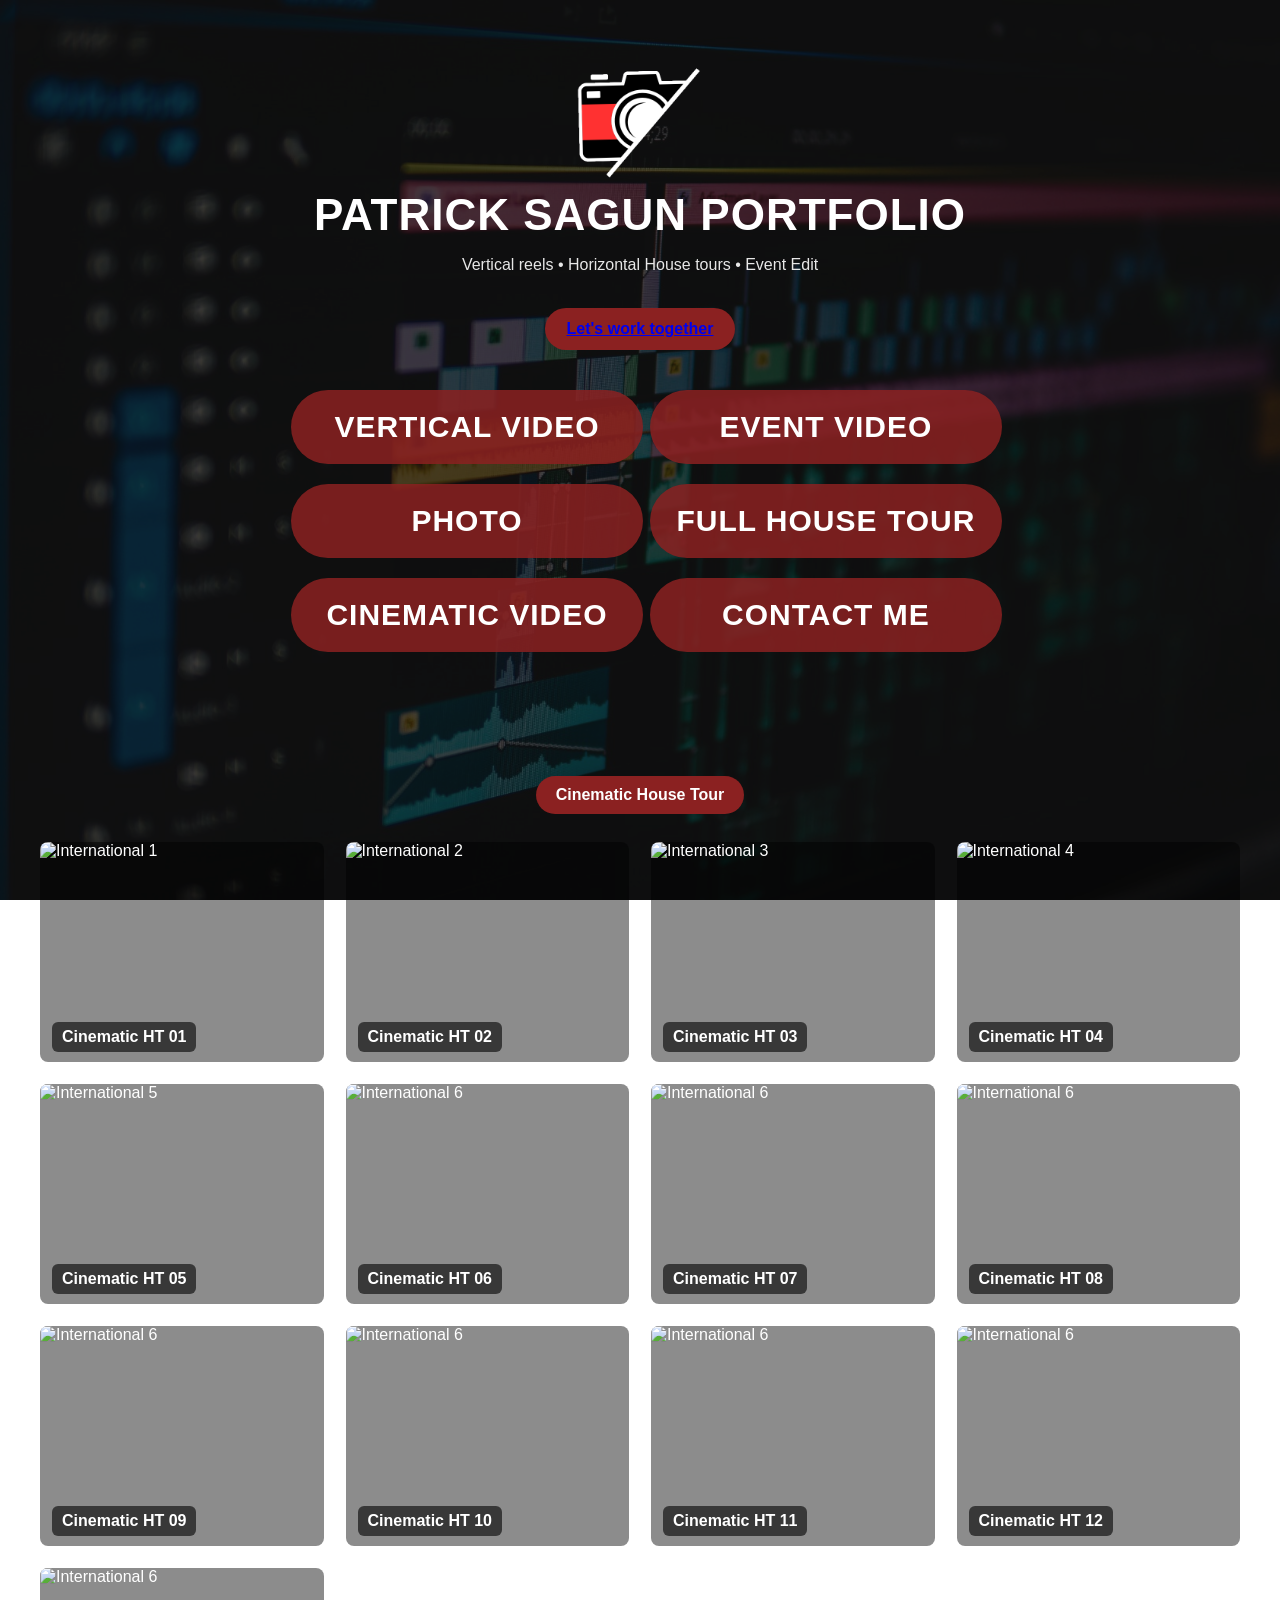
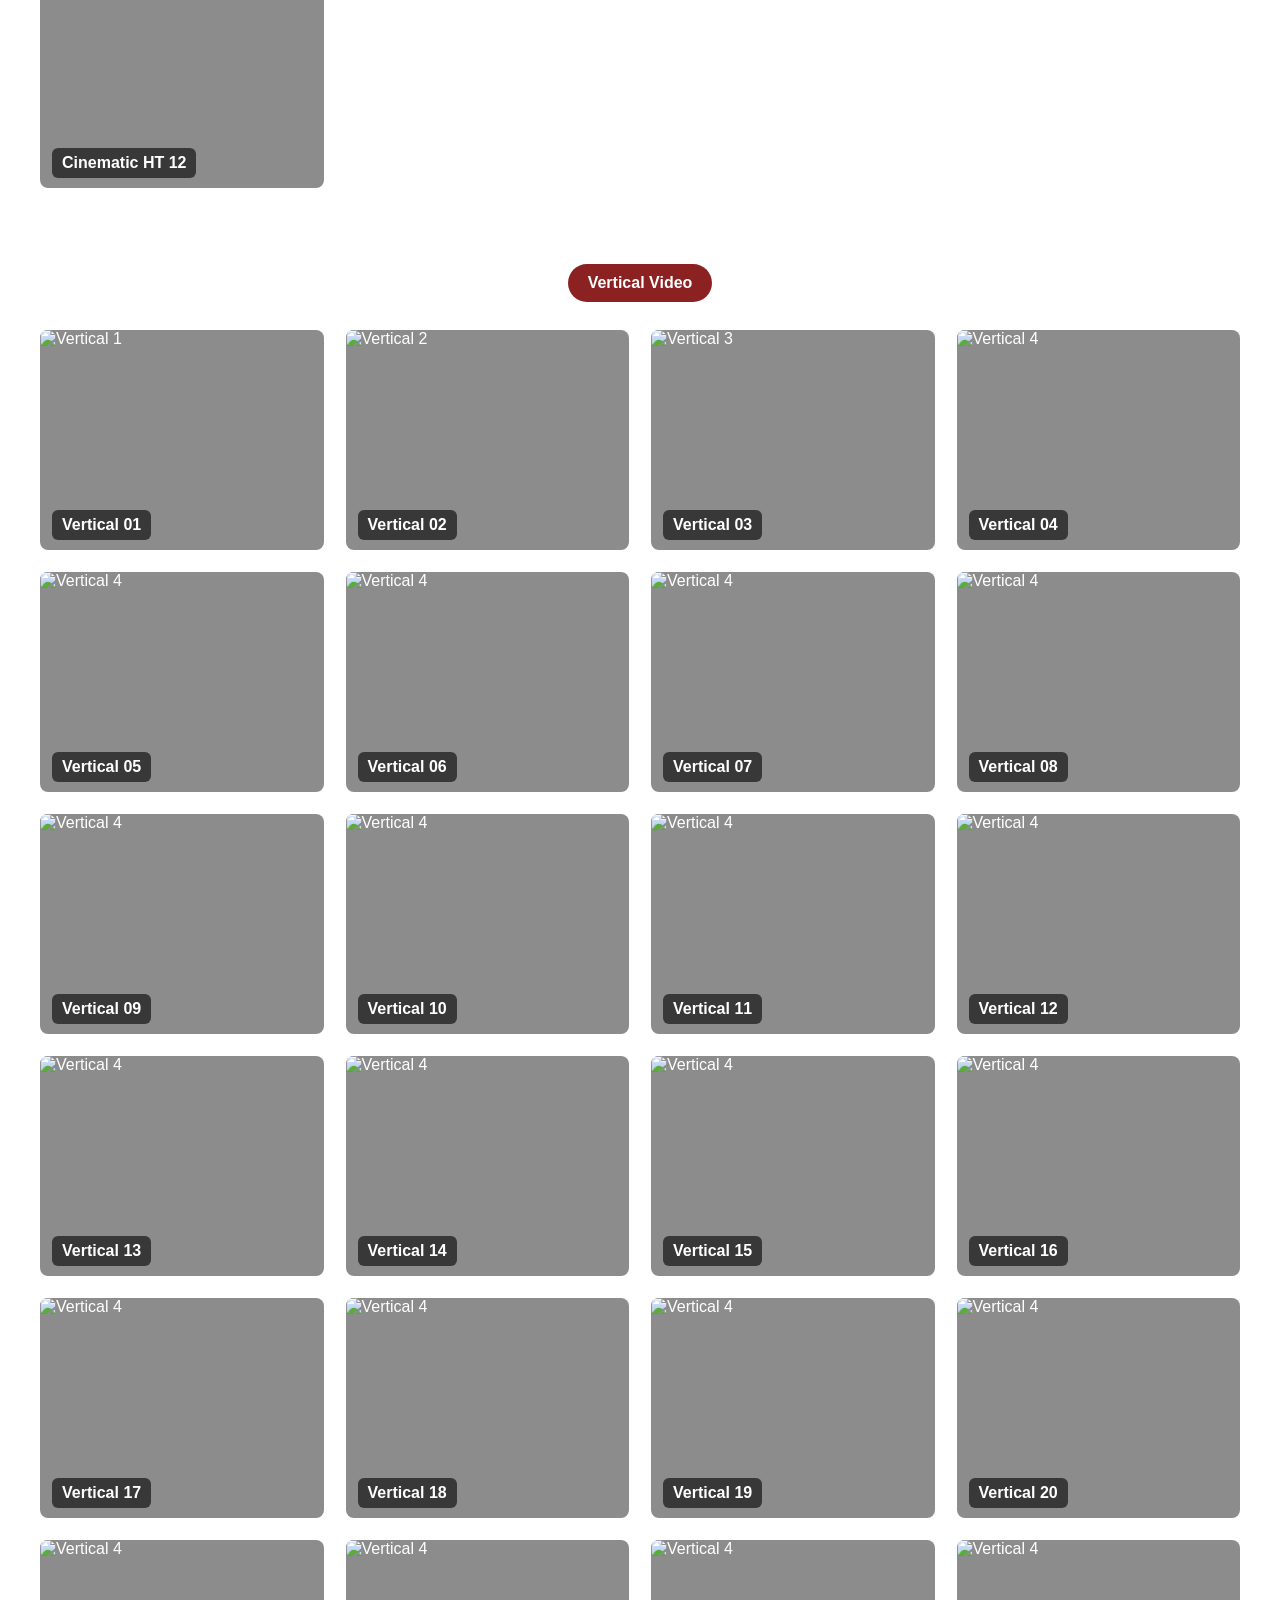
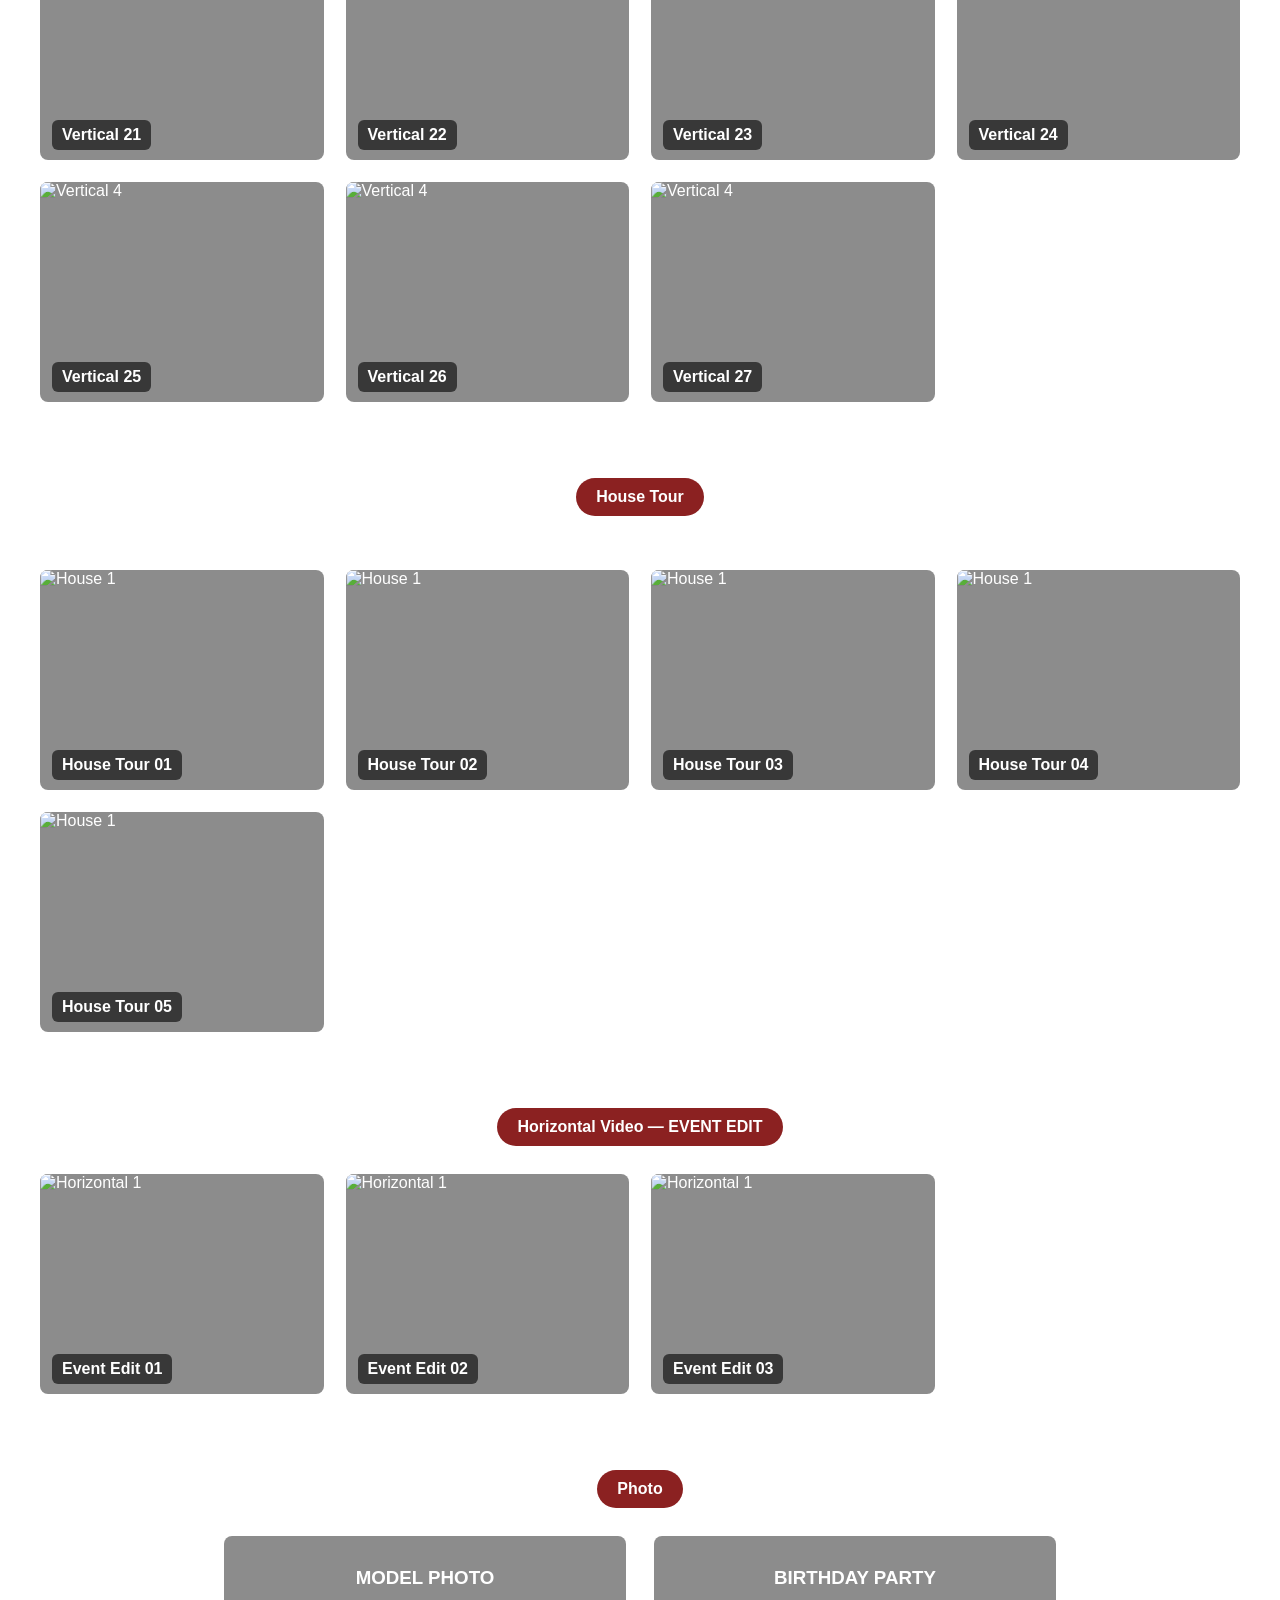
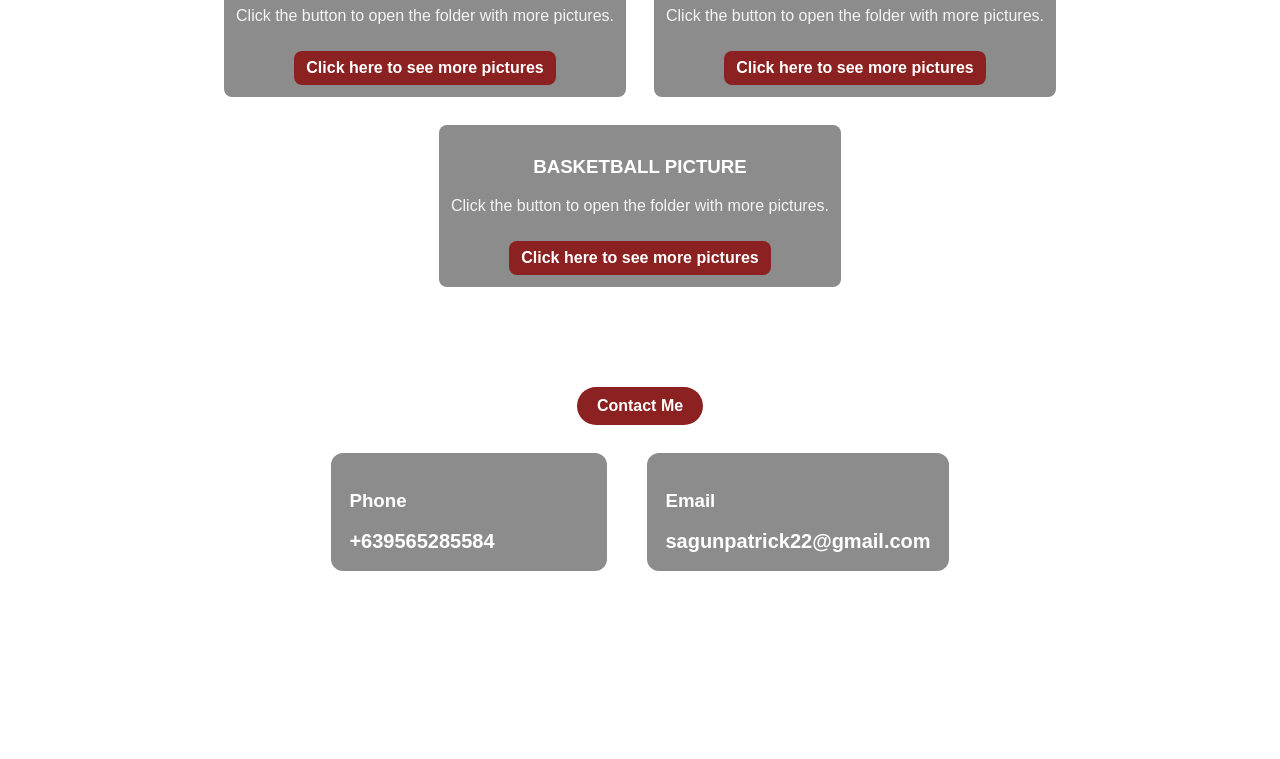
==== index.html @ ebd6864b "Update index.html" ====
<!doctype html>
<html lang="en">
<head>
  <meta charset="utf-8" />
  <meta name="viewport" content="width=device-width,initial-scale=1" />
  <title>Patrick sagun portfolio</title>
  <meta name="description" content="Portfolio of Patrick Sagun — real estate & property video editing, vertical & horizontal reels, house tours, photography." />
  <style>
    :root{--accent:#8b2121;--white:#fff;--glass:rgba(0,0,0,0.55);font-family:'Montserrat',Arial,Helvetica,sans-serif;}
    html,body{height:100%;margin:0;background:transparent;color:var(--white);scroll-behavior:smooth}
    .bg-hero{position:fixed;inset:0;z-index:-2;background:#000 center/cover no-repeat;filter:brightness(.28) saturate(.95) contrast(.95);background-image:url('assets/Video_Editing_Timeline.jpg');background-size:cover;background-position:center;}
    header{display:flex;align-items:center;justify-content:center;gap:8px;padding:1px 20px}
    .logo-wrap{display:flex;align-items:center;justify-content:center;gap:5px}
    .logo-wrap img{height:190px;display:block;margin-bottom: -80px;}
    .site-title{font-weight:800;letter-spacing:.6px}
    nav{margin-left:auto;display:flex;gap:10px}
    nav a{color:var(--white);text-decoration:none;padding:8px 12px;border-radius:28px;background:var(--glass);font-weight:700}
    .container{max-width:1200px;margin:0 auto;padding:24px}
    .hero{min-height:54vh;display:flex;align-items:center;justify-content:center;text-align:center;padding:32px}
    h1{font-size:44px;margin:0 0 8px;letter-spacing:1px;text-transform:uppercase}
    .sub{opacity:.9}
    .cta{display:inline-block;background:var(--accent);padding:12px 22px;border-radius:24px;margin-top:18px;font-weight:800}
    .selections{display:grid;grid-template-columns: repeat(2, 1fr);gap:20px;max-width: 900px;margin:40px auto;}
    .sel{width:min(92%,920px);background:rgba(139,33,33,.85);padding:20px;border-radius:40px;display:flex;align-items:center;justify-content:center}
    .sel a{color:white;text-decoration:none;font-weight:900;font-size:30px;letter-spacing:1px;text-transform:uppercase}
    .section-title{display:flex;align-items:center;justify-content:center;margin:28px 0}
    .pill{background:var(--accent);padding:10px 20px;border-radius:26px;font-weight:800}
    .grid{display:grid;grid-template-columns:repeat(4,1fr);gap:22px}
    .video-thumb{background:rgba(0,0,0,.45);border-radius:8px;overflow:hidden;cursor:pointer;position:relative}
    .video-thumb img{width:100%;height:220px;object-fit:cover;display:block}
    .video-title{position:absolute;left:12px;bottom:10px;background:rgba(0,0,0,.6);padding:6px 10px;border-radius:6px;font-weight:700}
    .photo-cards{display:flex;gap:28px;flex-wrap:wrap;justify-content:center}
    .photo-card{background:rgba(0,0,0,.45);padding:12px;border-radius:8px;min-width:260px;text-align:center}
    .photo-card a{display:inline-block;margin-top:10px;padding:8px 12px;background:var(--accent);color:#fff;border-radius:8px;text-decoration:none;font-weight:800}
    footer{padding:48px 18px;text-align:center}
    .contact-grid{display:flex;gap:40px;align-items:center;justify-content:center;flex-wrap:wrap}
    .contact-card{min-width:240px;background:rgba(0,0,0,.45);padding:18px;border-radius:12px}
    .modal{display:none;position:fixed;inset:0;background:rgba(0,0,0,.92);z-index:999;align-items:center;justify-content:center}
    .modal.active{display:flex}
    .modal-content{position:relative;width:90vw;max-width:1200px}
    .modal iframe{width:100%;height:56vw;max-height:720px;border:none;border-radius:8px}
    .close-btn{position:absolute;top:-32px;right:0;font-size:44px;cursor:pointer;color:#fff}

    @media(max-width:1024px){
      .grid{grid-template-columns:repeat(2,1fr)}
      .video-thumb img{height:200px}
    }

    @media(max-width:640px){
      .grid{grid-template-columns:1fr}
      .logo-wrap img{height:44px}
    }

    /* ==== MOBILE FIXES  ==== */
    @media (max-width: 768px) {
      header { padding: 14px 18px; }
      nav { gap: 6px; overflow-x: auto; padding-bottom: 6px; }
      nav a { font-size: 13px; padding: 7px 12px; white-space: nowrap; }

      .logo-wrap img { height: 100px;margin-bottom: -80px; }

      .hero { padding: 60px 18px; text-align: center; }
      h1 { font-size: 30px; line-height: 38px; }
      .sub { font-size: 15px; }
      .cta { padding: 10px 18px; font-size: 15px; }

      .selections { margin-top: 24px; gap: 16px; }
      .sel { padding: 16px; border-radius: 30px; }
      .sel a { font-size: 22px; }

      .section-title { margin: 24px 0; }
      .pill { padding: 8px 18px; font-size: 15px; }

      .grid { grid-template-columns: 1fr !important; gap: 18px; }
      .video-thumb img { height: 200px; }
      .video-title { font-size: 14px; padding: 5px 8px; }

      .photo-cards { gap: 18px; }
      .photo-card { min-width: 100%; padding: 16px; }

      .contact-grid { flex-direction: column; gap: 20px; }
      .contact-card { width: 100%; }

      footer { padding: 32px 12px; font-size: 14px; }

      .modal-content { width: 96vw; }
      .modal iframe { height: 56vh; }
      .close-btn { top: -28px; font-size: 36px; }
    }
  </style>
</head>

<body>
  <div class="bg-hero" aria-hidden></div>

  <header class="container">
    <div class="logo-wrap">
        <img src="assets/Logo4.png" alt="Patrick Sagun logo" />
      <!-- <div class="site-title">Patrick Sagun Portfolio</div> -->
    </div>
  </header>

  <main>
    <section class="hero container">
      <div>
        <h1>PATRICK SAGUN PORTFOLIO</h1>
        <p class="sub">Vertical reels • Horizontal House tours • Event Edit </p>
        <div><a class="cta" href="#contact">Let's work together</a></div>

        <div class="selections" aria-hidden>
          <div class="sel"><a href="#vertical">Vertical Video</a></div>
          <div class="sel"><a href="#event">Event Video</a></div>
          <div class="sel"><a href="#photo">Photo</a></div>
          <div class="sel"><a href="#house">Full House Tour</a></div>
          <div class="sel"><a href="#cinematic">Cinematic Video</a></div>
          <div class="sel"><a href="#contact">Contact Me</a></div>
        </div>
      </div>
    </section>

    <section id="cinematic" class="container">
      <div class="section-title"><div class="pill">Cinematic House Tour</div></div>
      <div class="grid" id="cinematic-grid">
        <div class="video-thumb" data-video="https://www.youtube.com/embed/bf-ZnpQKgM0">
          <img src="https://img.youtube.com/vi/bf-ZnpQKgM0/maxresdefault.jpg" alt="International 1">
          <div class="video-title">Cinematic HT 01</div>
        </div>

        <div class="video-thumb" data-video="https://www.youtube.com/embed/cl5FMKqy_mQ">
          <img src="https://img.youtube.com/vi/cl5FMKqy_mQ/maxresdefault.jpg" alt="International 2">
          <div class="video-title">Cinematic HT 02</div>
        </div>

        <div class="video-thumb" data-video="https://www.youtube.com/embed/EguIYZnvp10">
          <img src="https://img.youtube.com/vi/EguIYZnvp10/maxresdefault.jpg" alt="International 3">
          <div class="video-title">Cinematic HT 03</div>
        </div>

        <div class="video-thumb" data-video="https://www.youtube.com/embed/Rxr4xqxUzJU">
          <img src="https://img.youtube.com/vi/Rxr4xqxUzJU/maxresdefault.jpg" alt="International 4">
          <div class="video-title">Cinematic HT 04</div>
        </div>

        <div class="video-thumb" data-video="https://www.youtube.com/embed/ufK9I-Laqio">
          <img src="https://img.youtube.com/vi/ufK9I-Laqio/maxresdefault.jpg" alt="International 5">
          <div class="video-title">Cinematic HT 05</div>
        </div>

        <div class="video-thumb" data-video="https://www.youtube.com/embed/N2i0ER79MAE">
          <img src="https://img.youtube.com/vi/N2i0ER79MAE/maxresdefault.jpg" alt="International 6">
          <div class="video-title">Cinematic HT 06</div>
        </div>

        <div class="video-thumb" data-video="https://www.youtube.com/embed/S5QZEExj7bg">
          <img src="https://img.youtube.com/vi/S5QZEExj7bg/maxresdefault.jpg" alt="International 6">
          <div class="video-title">Cinematic HT 07</div>
        </div>

        <div class="video-thumb" data-video="https://www.youtube.com/embed/0SPZGfHcoBA">
          <img src="https://img.youtube.com/vi/0SPZGfHcoBA/maxresdefault.jpg" alt="International 6">
          <div class="video-title">Cinematic HT 08</div>
        </div>

        <div class="video-thumb" data-video="https://www.youtube.com/embed/AAWFaX1kOWE">
          <img src="https://img.youtube.com/vi/AAWFaX1kOWE/maxresdefault.jpg" alt="International 6">
          <div class="video-title">Cinematic HT 09</div>
        </div>

        <div class="video-thumb" data-video="https://www.youtube.com/embed/dr-3RAu8G88">
          <img src="https://img.youtube.com/vi/dr-3RAu8G88/maxresdefault.jpg" alt="International 6">
          <div class="video-title">Cinematic HT 10</div>
        </div>

        <div class="video-thumb" data-video="https://www.youtube.com/embed/yU1Y0oP0zI8">
          <img src="https://img.youtube.com/vi/yU1Y0oP0zI8/maxresdefault.jpg" alt="International 6">
          <div class="video-title">Cinematic HT 11</div>
        </div>

        <div class="video-thumb" data-video="https://www.youtube.com/embed/8o29p-fklvo">
          <img src="https://img.youtube.com/vi/8o29p-fklvo/maxresdefault.jpg" alt="International 6">
          <div class="video-title">Cinematic HT 12</div>
        </div>

        <div class="video-thumb" data-video="https://www.youtube.com/embed/ycjsyC7dp1U">
          <img src="https://img.youtube.com/vi/ycjsyC7dp1U/maxresdefault.jpg" alt="International 6">
          <div class="video-title">Cinematic HT 12</div>
        </div>
    </section>

    <section id="vertical" class="container">
      <div class="section-title"><div class="pill">Vertical Video</div></div>
      <div class="grid" id="vertical-grid">
        <div class="video-thumb" data-video="https://www.youtube.com/embed/WkGPhQRodEM">
          <img src="https://img.youtube.com/vi/WkGPhQRodEM/maxresdefault.jpg" alt="Vertical 1">
          <div class="video-title">Vertical 01</div>
        </div>

        <div class="video-thumb" data-video="https://youtube.com/embed/z9Uk0mtrmuA">
          <img src="https://img.youtube.com/vi/z9Uk0mtrmuA/maxresdefault.jpg" alt="Vertical 2">
          <div class="video-title">Vertical 02</div>
        </div>

        <div class="video-thumb" data-video="https://youtube.com/embed/DqLy-Vp3mQo">
          <img src="https://img.youtube.com/vi/DqLy-Vp3mQo/maxresdefault.jpg" alt="Vertical 3">
          <div class="video-title">Vertical 03</div>
        </div>

        <div class="video-thumb" data-video="https://youtube.com/embed/mI3i1O9y3NY">
          <img src="https://img.youtube.com/vi/mI3i1O9y3NY/maxresdefault.jpg" alt="Vertical 4">
          <div class="video-title">Vertical 04</div>
        </div>

        <div class="video-thumb" data-video="https://youtube.com/embed/lBRtTbDCL6c">
          <img src="https://img.youtube.com/vi/lBRtTbDCL6c/maxresdefault.jpg" alt="Vertical 4">
          <div class="video-title">Vertical 05</div>
        </div>

        <div class="video-thumb" data-video="https://youtube.com/embed/ZfNvvCIZ5iw">
          <img src="https://img.youtube.com/vi/ZfNvvCIZ5iw/maxresdefault.jpg" alt="Vertical 4">
          <div class="video-title">Vertical 06</div>
        </div>

        <div class="video-thumb" data-video="https://youtube.com/embed/s9qecwSb9sI">
          <img src="https://img.youtube.com/vi/s9qecwSb9sI/maxresdefault.jpg" alt="Vertical 4">
          <div class="video-title">Vertical 07</div>
        </div>

        <div class="video-thumb" data-video="https://youtube.com/embed/OBc3kE1mOBQ">
          <img src="https://img.youtube.com/vi/OBc3kE1mOBQ/maxresdefault.jpg" alt="Vertical 4">
          <div class="video-title">Vertical 08</div>
        </div>

        <div class="video-thumb" data-video="https://youtube.com/embed/9mJJLWDAXhU">
          <img src="https://img.youtube.com/vi/9mJJLWDAXhU/maxresdefault.jpg" alt="Vertical 4">
          <div class="video-title">Vertical 09</div>
        </div>

        <div class="video-thumb" data-video="https://youtube.com/embed/FctNVDir4Dc">
          <img src="https://img.youtube.com/vi/FctNVDir4Dc/maxresdefault.jpg" alt="Vertical 4">
          <div class="video-title">Vertical 10</div>
        </div>

        <div class="video-thumb" data-video="https://youtube.com/embed/Tnthwk5zTjo">
          <img src="https://img.youtube.com/vi/Tnthwk5zTjo/maxresdefault.jpg" alt="Vertical 4">
          <div class="video-title">Vertical 11</div>
        </div>

        <div class="video-thumb" data-video="https://youtube.com/embed/JzvunRcNhVw">
          <img src="https://img.youtube.com/vi/JzvunRcNhVw/maxresdefault.jpg" alt="Vertical 4">
          <div class="video-title">Vertical 12</div>
        </div>

        <div class="video-thumb" data-video="https://youtube.com/embed/jaxPB-ad114">
          <img src="https://img.youtube.com/vi/jaxPB-ad114/maxresdefault.jpg" alt="Vertical 4">
          <div class="video-title">Vertical 13</div>
        </div>

        <div class="video-thumb" data-video="https://youtube.com/embed/qzAHE27vPzA">
          <img src="https://img.youtube.com/vi/qzAHE27vPzA/maxresdefault.jpg" alt="Vertical 4">
          <div class="video-title">Vertical 14</div>
        </div>

        <div class="video-thumb" data-video="https://youtube.com/embed/2CDGTIyWjCQ">
          <img src="https://img.youtube.com/vi/2CDGTIyWjCQ/maxresdefault.jpg" alt="Vertical 4">
          <div class="video-title">Vertical 15</div>
        </div>

        <div class="video-thumb" data-video="https://youtube.com/embed/EKJoePLoq4w">
          <img src="https://img.youtube.com/vi/EKJoePLoq4w/maxresdefault.jpg" alt="Vertical 4">
          <div class="video-title">Vertical 16</div>
        </div>

        <div class="video-thumb" data-video="https://youtube.com/embed/7qOXJGlJeQQ">
          <img src="https://img.youtube.com/vi/7qOXJGlJeQQ/maxresdefault.jpg" alt="Vertical 4">
          <div class="video-title">Vertical 17</div>
        </div>

        <div class="video-thumb" data-video="https://youtube.com/embed/w6SS8iLJRMk">
          <img src="https://img.youtube.com/vi/w6SS8iLJRMk/maxresdefault.jpg" alt="Vertical 4">
          <div class="video-title">Vertical 18</div>
        </div>

        <div class="video-thumb" data-video="https://youtube.com/embed/ZVaG3aClFeE">
          <img src="https://img.youtube.com/vi/ZVaG3aClFeE/maxresdefault.jpg" alt="Vertical 4">
          <div class="video-title">Vertical 19</div>
        </div>

        <div class="video-thumb" data-video="https://youtube.com/embed/ccdzvN6sirI">
          <img src="https://img.youtube.com/vi/ccdzvN6sirI/maxresdefault.jpg" alt="Vertical 4">
          <div class="video-title">Vertical 20</div>
        </div>

        <div class="video-thumb" data-video="https://youtube.com/embed/QH4DJuia-zY">
          <img src="https://img.youtube.com/vi/QH4DJuia-zY/maxresdefault.jpg" alt="Vertical 4">
          <div class="video-title">Vertical 21</div>
        </div>

        <div class="video-thumb" data-video="https://youtube.com/embed/FRlgjcavSEY">
          <img src="https://img.youtube.com/vi/FRlgjcavSEY/maxresdefault.jpg" alt="Vertical 4">
          <div class="video-title">Vertical 22</div>
        </div>

        <div class="video-thumb" data-video="https://youtube.com/embed/ztZOD81ILnY">
          <img src="https://img.youtube.com/vi/ztZOD81ILnY/maxresdefault.jpg" alt="Vertical 4">
          <div class="video-title">Vertical 23</div>
        </div>

        <div class="video-thumb" data-video="https://youtube.com/embed/tep4-TbGl0s">
          <img src="https://img.youtube.com/vi/tep4-TbGl0s/maxresdefault.jpg" alt="Vertical 4">
          <div class="video-title">Vertical 24</div>
        </div>

        <div class="video-thumb" data-video="https://youtube.com/embed/o80MPv6uvIo">
          <img src="https://img.youtube.com/vi/o80MPv6uvIo/maxresdefault.jpg" alt="Vertical 4">
          <div class="video-title">Vertical 25</div>
        </div>

        <div class="video-thumb" data-video="https://youtube.com/embed/hXpWcmoG61A">
          <img src="https://img.youtube.com/vi/hXpWcmoG61A/maxresdefault.jpg" alt="Vertical 4">
          <div class="video-title">Vertical 26</div>
        </div>

        <div class="video-thumb" data-video="https://youtube.com/embed/0XoSH1xD6yE">
          <img src="https://img.youtube.com/vi/0XoSH1xD6yE/maxresdefault.jpg" alt="Vertical 4">
          <div class="video-title">Vertical 27</div>
        </div>
    </section>

    <section id="house" class="container">
      <div class="section-title"><div class="pill">House Tour</div></div>
      <p style="text-align:center;font-weight:700;margin-bottom:8px">All footage used in this video was shot by me.</p>
      <div class="grid" id="house-grid">
        <div class="video-thumb" data-video="https://www.youtube.com/embed/bWHJ5RVsqYI">
          <img src="https://img.youtube.com/vi/bWHJ5RVsqYI/maxresdefault.jpg" alt="House 1">
          <div class="video-title">House Tour 01</div>
        </div>

        <div class="video-thumb" data-video="https://www.youtube.com/embed/52ZbdoWO7LU">
          <img src="https://img.youtube.com/vi/52ZbdoWO7LU/maxresdefault.jpg" alt="House 1">
          <div class="video-title">House Tour 02</div>
        </div>

        <div class="video-thumb" data-video="https://www.youtube.com/embed/7ESMNBkGpcc">
          <img src="https://img.youtube.com/vi/7ESMNBkGpcc/maxresdefault.jpg" alt="House 1">
          <div class="video-title">House Tour 03</div>
        </div>

        <div class="video-thumb" data-video="https://www.youtube.com/embed/d5MoxY05Gmk">
          <img src="https://img.youtube.com/vi/d5MoxY05Gmk/maxresdefault.jpg" alt="House 1">
          <div class="video-title">House Tour 04</div>
        </div>

        <div class="video-thumb" data-video="https://www.youtube.com/embed/AP10fASSbQ8">
          <img src="https://img.youtube.com/vi/AP10fASSbQ8/maxresdefault.jpg" alt="House 1">
          <div class="video-title">House Tour 05</div>
        </div>
      </div>
    </section>

    <section id="event" class="container">
      <div class="section-title"><div class="pill">Horizontal Video — EVENT EDIT</div></div>
      <div class="grid" id="event-grid">
        <div class="video-thumb" data-video="https://www.youtube.com/embed/d58laHwefdk">
          <img src="https://img.youtube.com/vi/d58laHwefdk/maxresdefault.jpg" alt="Horizontal 1">
          <div class="video-title">Event Edit 01</div>
        </div>

        <div class="video-thumb" data-video="https://www.youtube.com/embed/wLPH9Yjgmv8">
          <img src="https://img.youtube.com/vi/wLPH9Yjgmv8/maxresdefault.jpg" alt="Horizontal 1">
          <div class="video-title">Event Edit 02</div>
        </div>

        <div class="video-thumb" data-video="https://www.youtube.com/embed/3LJo7wZCMbE">
          <img src="https://img.youtube.com/vi/3LJo7wZCMbE/maxresdefault.jpg" alt="Horizontal 1">
          <div class="video-title">Event Edit 03</div>
        </div>
    </section>

    <section id="photo" class="container">
      <div class="section-title"><div class="pill">Photo</div></div>

      <div class="photo-cards">
        <div class="photo-card">
          <h3>MODEL PHOTO</h3>
          <p style="opacity:.9">Click the button to open the folder with more pictures.</p>
          <a href="https://drive.google.com/drive/folders/1qpssHwoqpZygrtWof8EMpDY1sVs6vYB8?usp=sharing" target="_blank" rel="noopener">
            Click here to see more pictures
          </a>
        </div>

        <div class="photo-card">
          <h3>BIRTHDAY PARTY</h3>
          <p style="opacity:.9">Click the button to open the folder with more pictures.</p>
          <a href="https://drive.google.com/drive/folders/1ZZRdb71wQEUFkb6vkSUeIge8YLWlnmam?usp=sharing" target="_blank" rel="noopener">
            Click here to see more pictures
          </a>
        </div>

        <div class="photo-card">
          <h3>BASKETBALL PICTURE</h3>
          <p style="opacity:.9">Click the button to open the folder with more pictures.</p>
          <a href="https://drive.google.com/drive/folders/1jI1b1JPys2AGTfcn9PuGwK1cQmQOZdhM?usp=sharing" target="_blank" rel="noopener">
            Click here to see more pictures
          </a>
        </div>
      </div>
    </section>

    <section id="contact" style="padding:48px 18px" class="container">
      <div class="section-title"><div class="pill">Contact Me</div></div>

      <div class="contact-grid">
        <div class="contact-card">
          <h3>Phone</h3>
          <div style="font-weight:800;font-size:20px">+639565285584</div>
        </div>

        <div class="contact-card">
          <h3>Email</h3>
          <div style="font-weight:800;font-size:20px">sagunpatrick22@gmail.com</div>
        </div>
      </div>
    </section>
  </main>

  <footer>
    <div style="opacity:.85">© <strong>Patrick Sagun</strong> — Real Estate Video Editor</div>
    <div style="margin-top:8px;opacity:.7">Share link suggestion: <code>/patricksagunportfolio</code></div>
  </footer>

  <div class="modal" id="videoModal" aria-hidden>
    <div class="modal-content">
      <div class="close-btn" id="closeBtn">&times;</div>
      <iframe id="videoFrame" src="" allowfullscreen allow="autoplay; encrypted-media"></iframe>
    </div>
  </div>

  <script>
    const thumbs = document.querySelectorAll('.video-thumb');
    const modal = document.getElementById('videoModal');
    const iframe = document.getElementById('videoFrame');
    const closeBtn = document.getElementById('closeBtn');

    thumbs.forEach(t => t.addEventListener('click', () => {
      const src = t.dataset.video;
      iframe.src = src + '?autoplay=1&rel=0';
      modal.classList.add('active');
      modal.setAttribute('aria-hidden', 'false');
    }));

    function closeModal(){
      modal.classList.remove('active');
      iframe.src = '';
      modal.setAttribute('aria-hidden','true');
    }

    closeBtn.addEventListener('click', closeModal);

    modal.addEventListener('click', e => {
      if(e.target === modal) closeModal();
    });

    document.addEventListener('keydown', e => {
      if(e.key === 'Escape') closeModal();
    });
  </script>
</body>
</html>
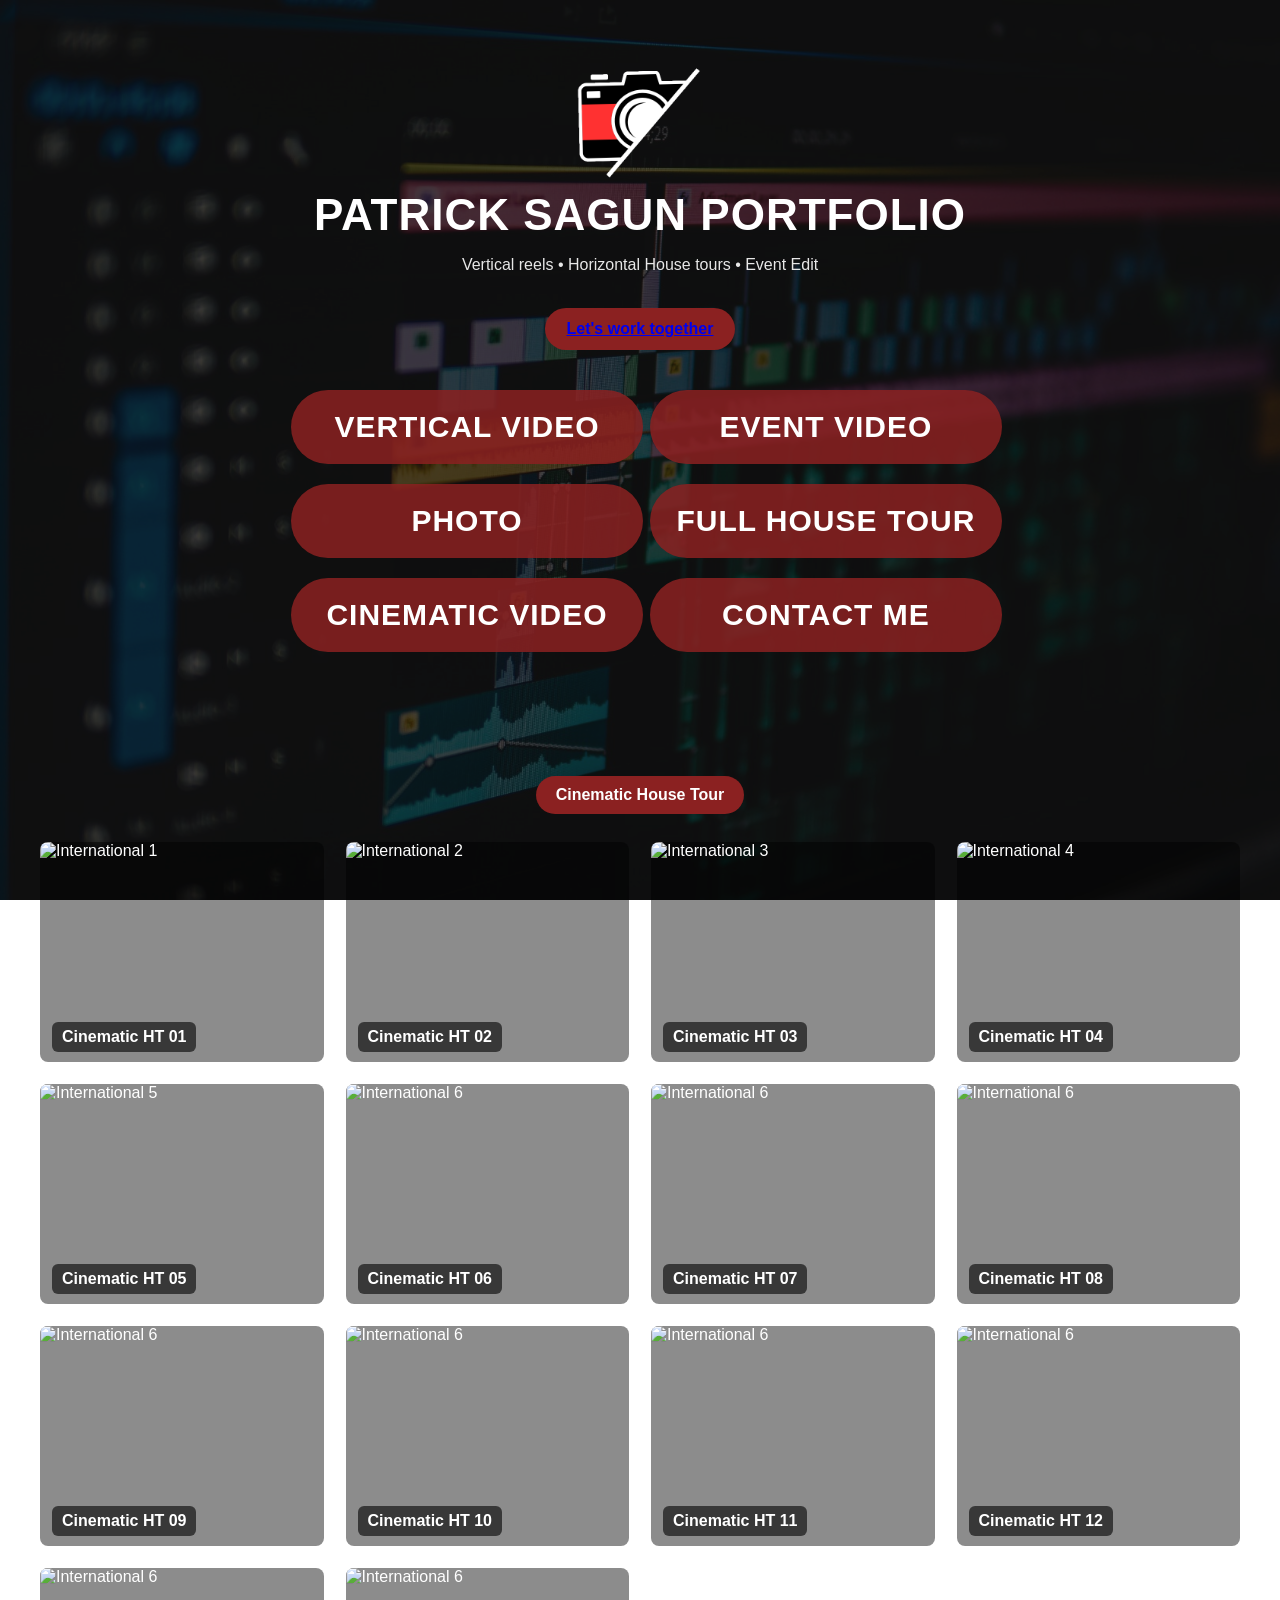
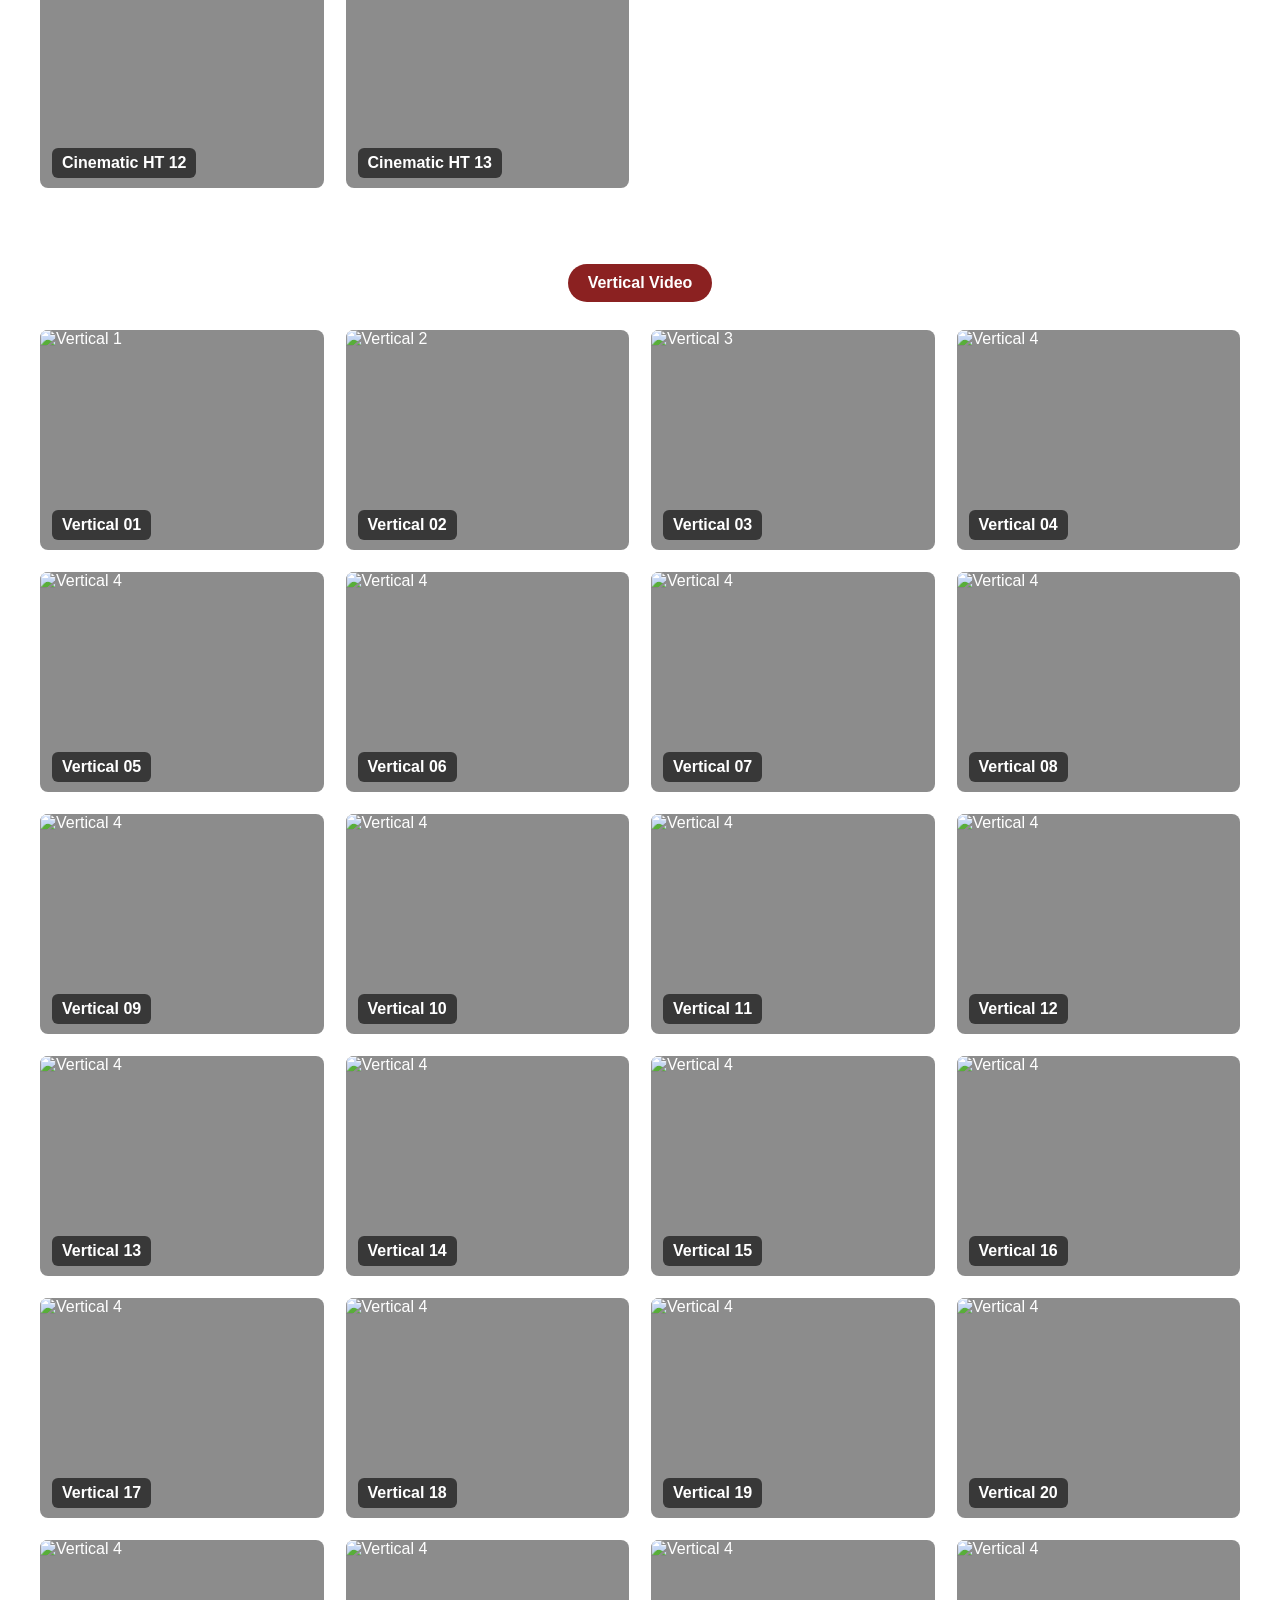
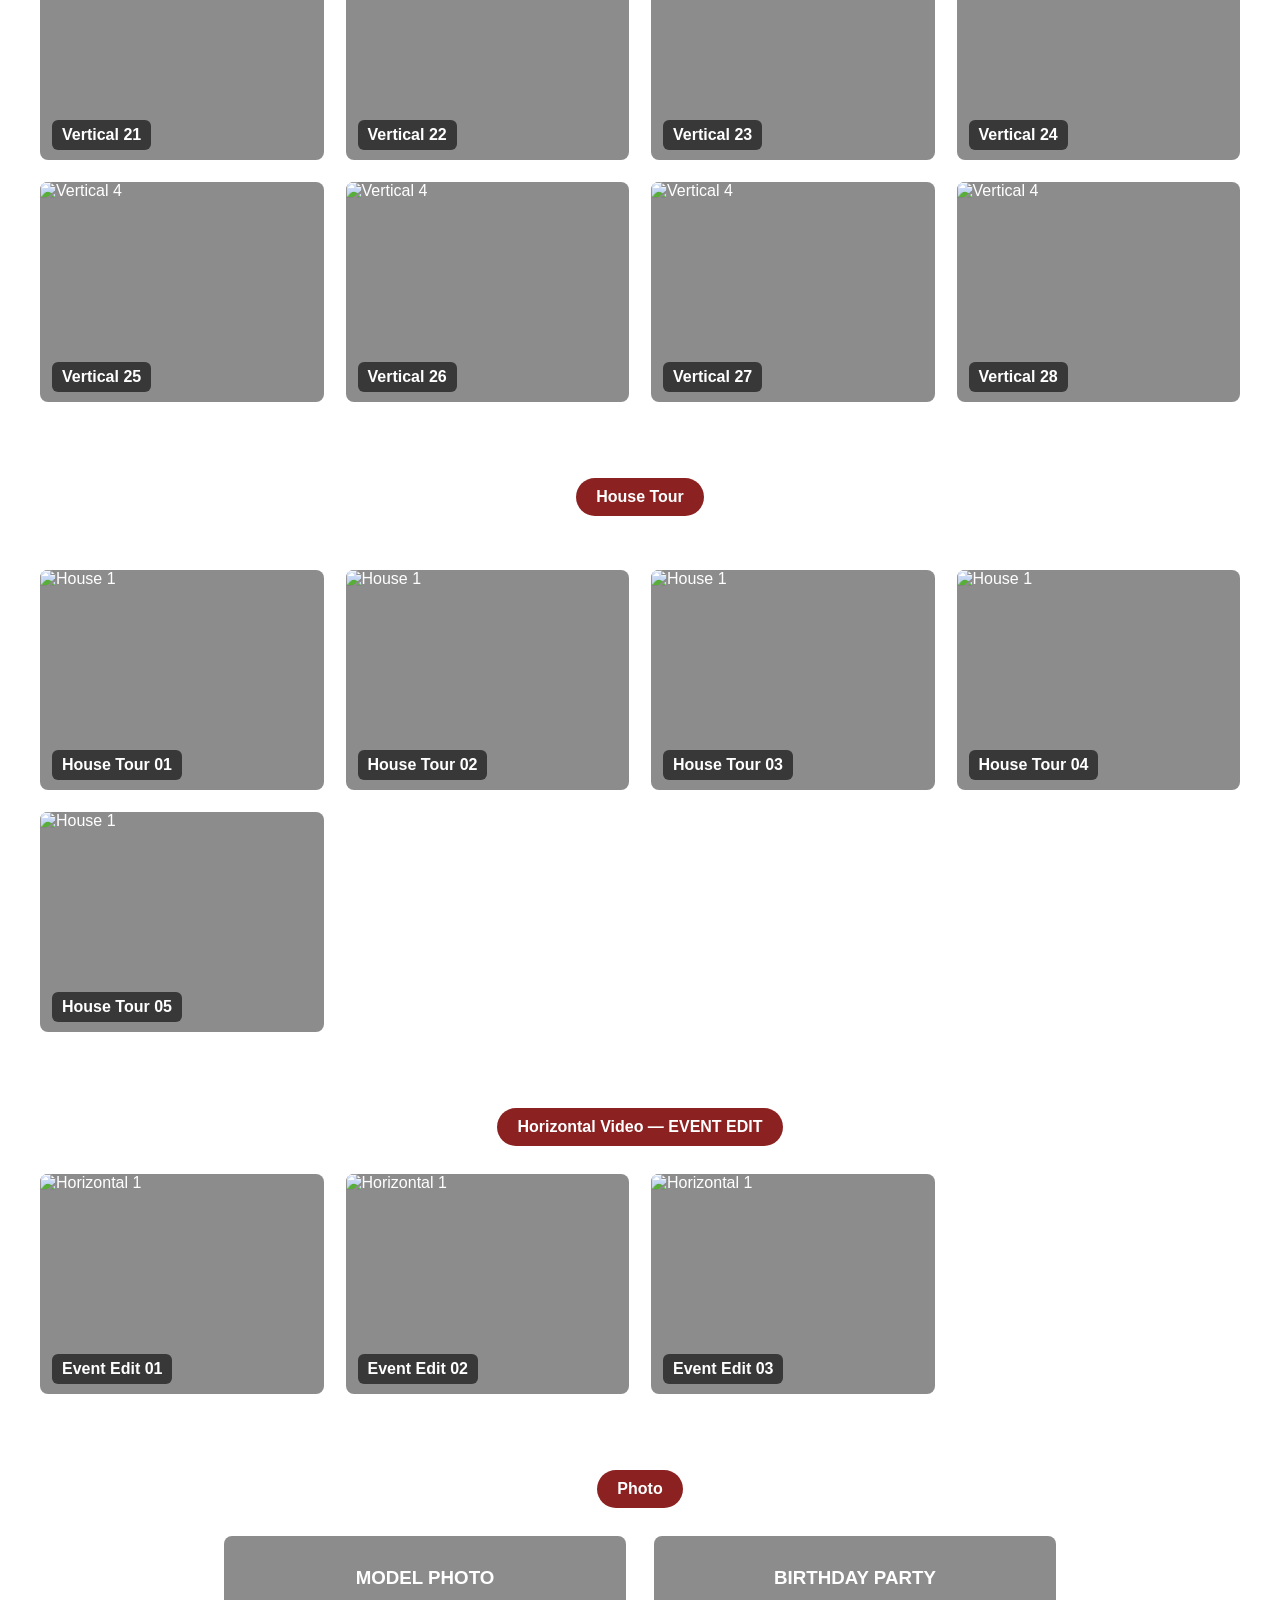
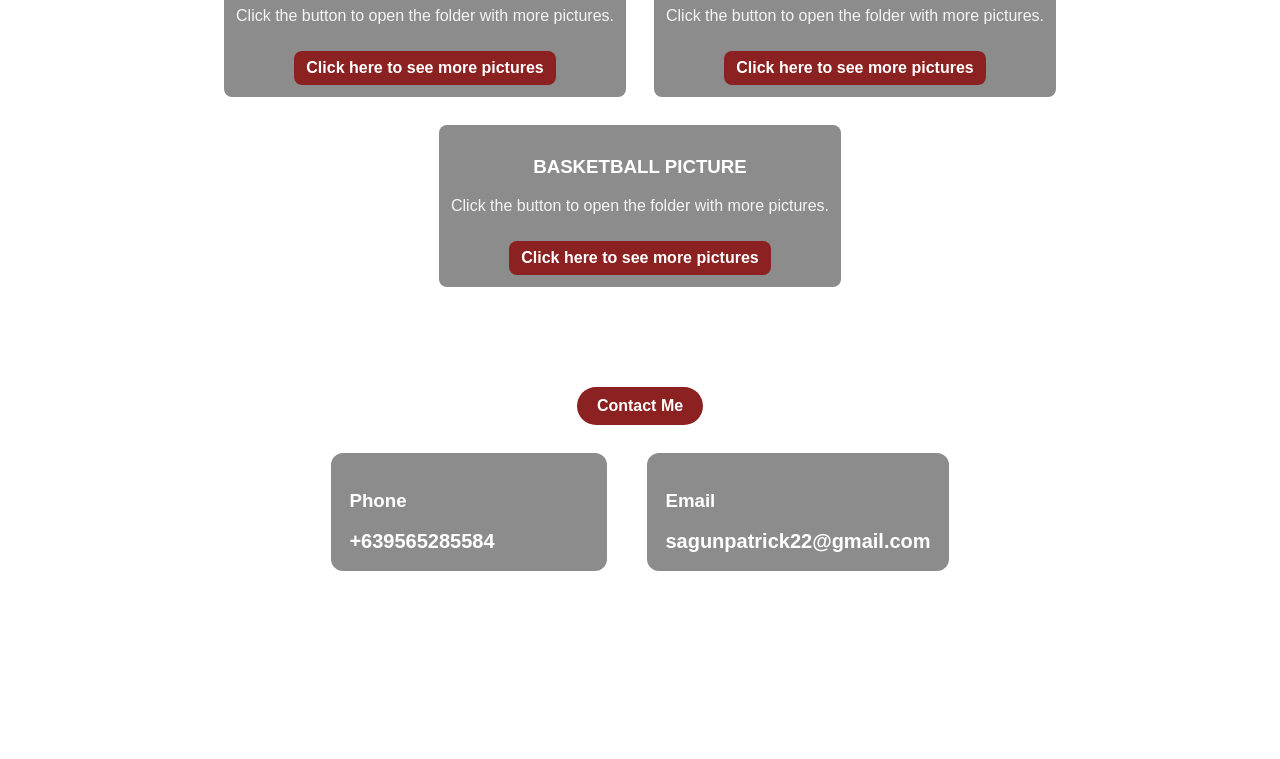
==== commit 3ff1cdf6: "Update index.html" ====
--- a/index.html
+++ b/index.html
@@ -185,6 +185,11 @@
           <img src="https://img.youtube.com/vi/ycjsyC7dp1U/maxresdefault.jpg" alt="International 6">
           <div class="video-title">Cinematic HT 12</div>
         </div>
+
+        <div class="video-thumb" data-video="https://www.youtube.com/embed/mKf78bMbnVI">
+          <img src="https://img.youtube.com/vi/mKf78bMbnVI/maxresdefault.jpg" alt="International 6">
+          <div class="video-title">Cinematic HT 13</div>
+        </div>
     </section>
 
     <section id="vertical" class="container">
@@ -323,6 +328,11 @@
         <div class="video-thumb" data-video="https://youtube.com/embed/0XoSH1xD6yE">
           <img src="https://img.youtube.com/vi/0XoSH1xD6yE/maxresdefault.jpg" alt="Vertical 4">
           <div class="video-title">Vertical 27</div>
+        </div>
+
+        <div class="video-thumb" data-video="https://youtube.com/embed/WNlcToAVXqU">
+          <img src="https://img.youtube.com/vi/WNlcToAVXqU/maxresdefault.jpg" alt="Vertical 4">
+          <div class="video-title">Vertical 28</div>
         </div>
     </section>
 
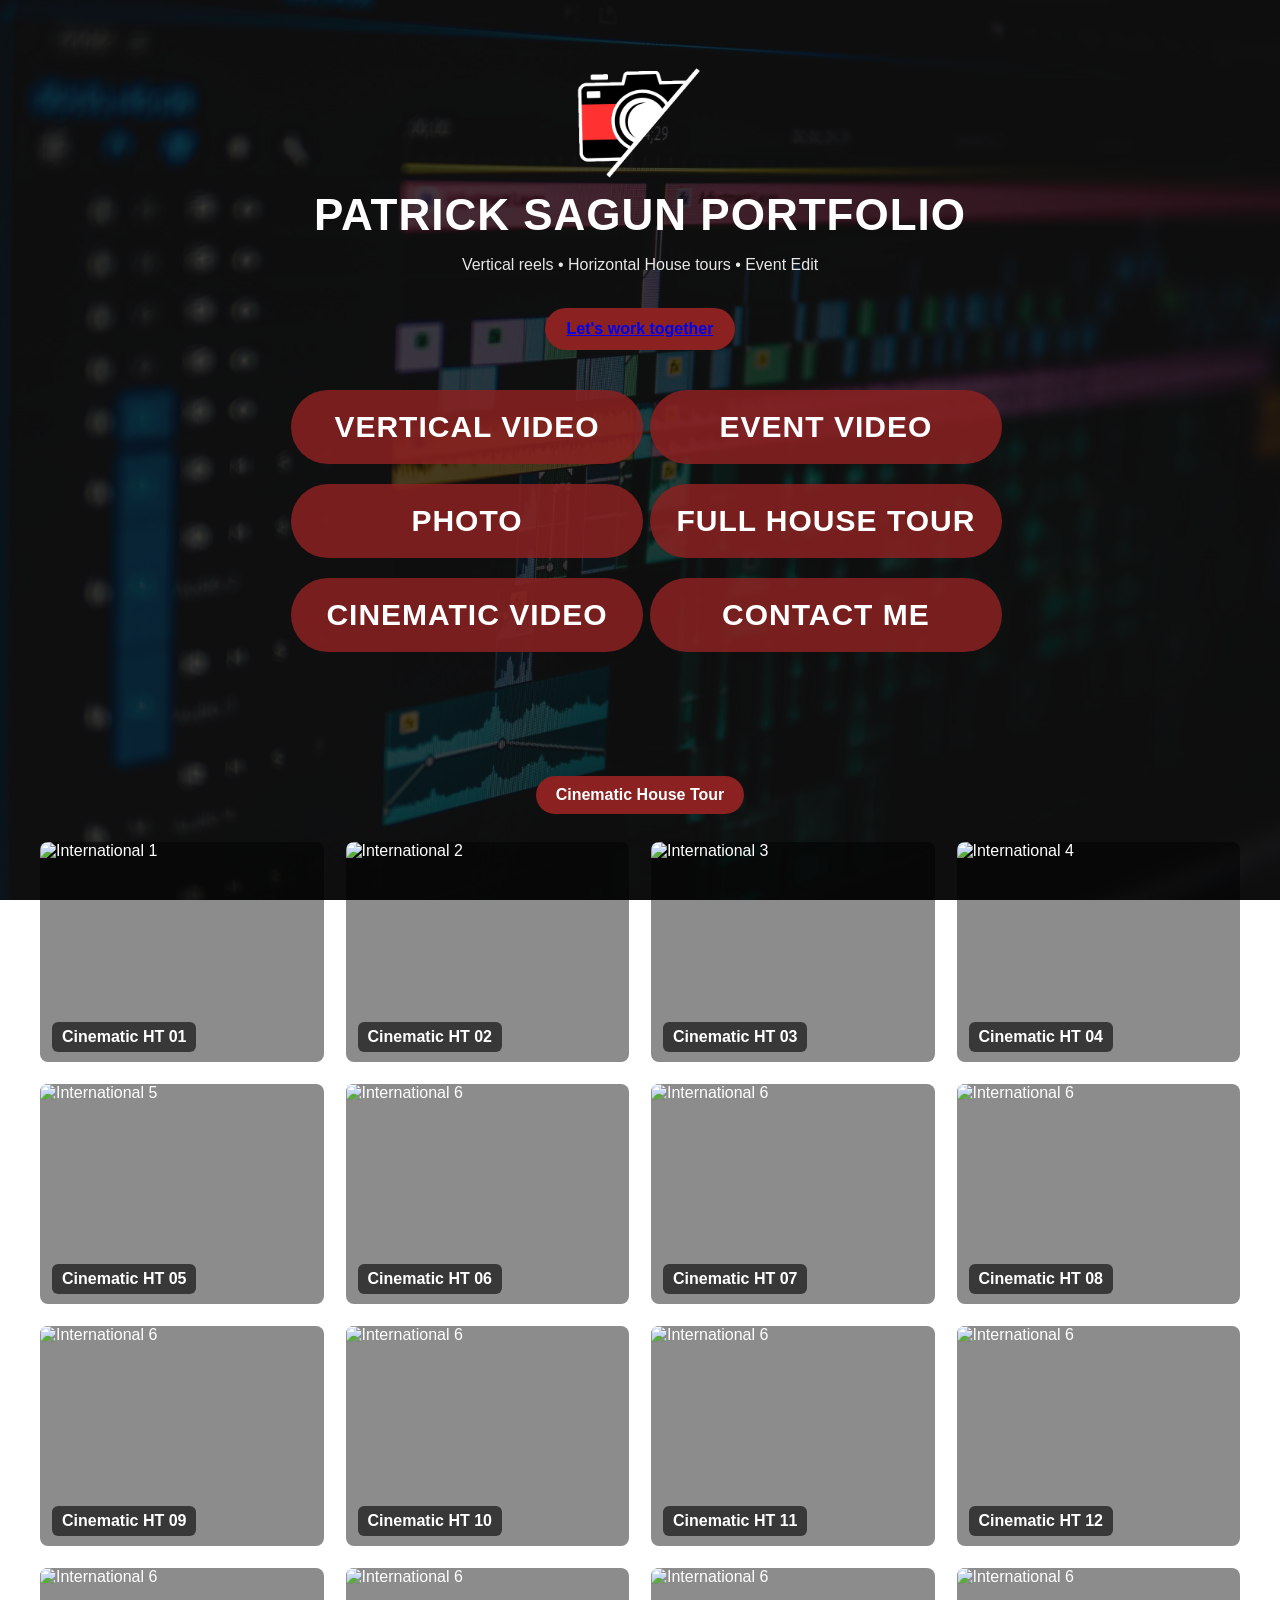
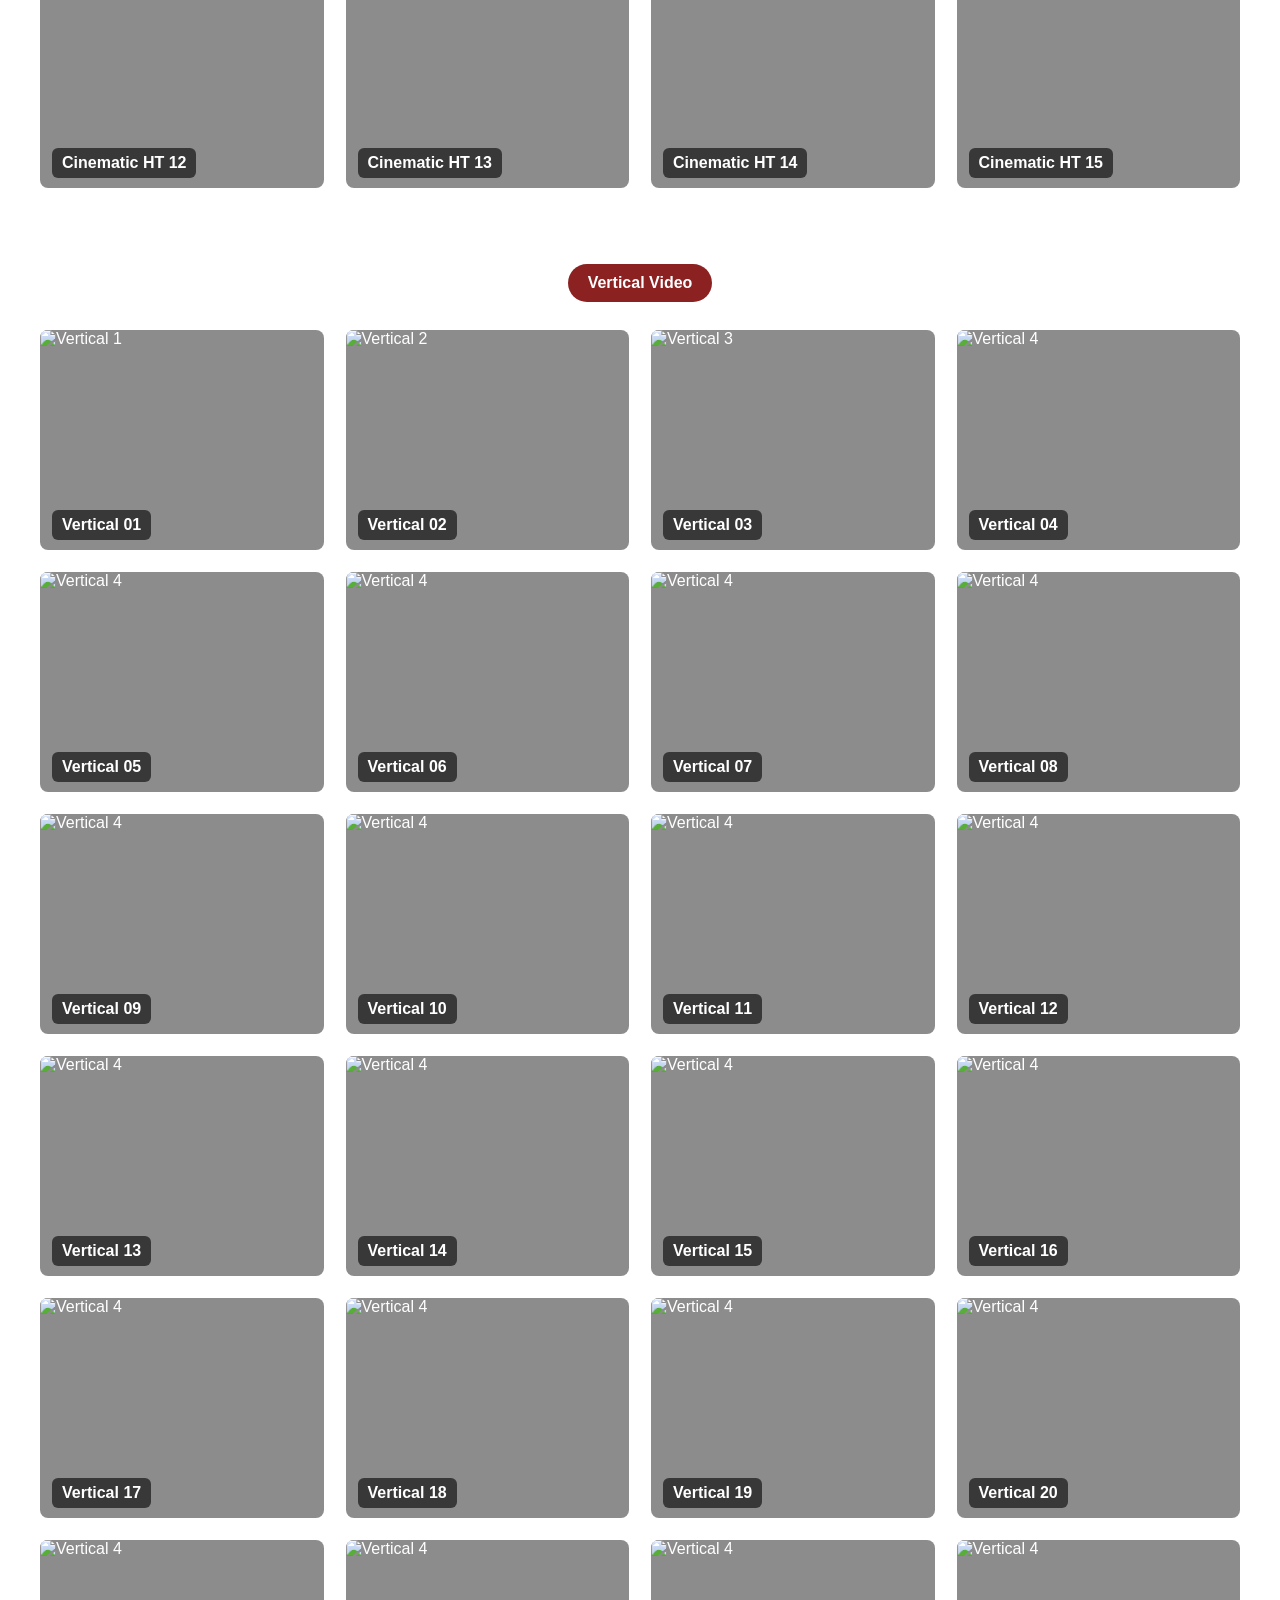
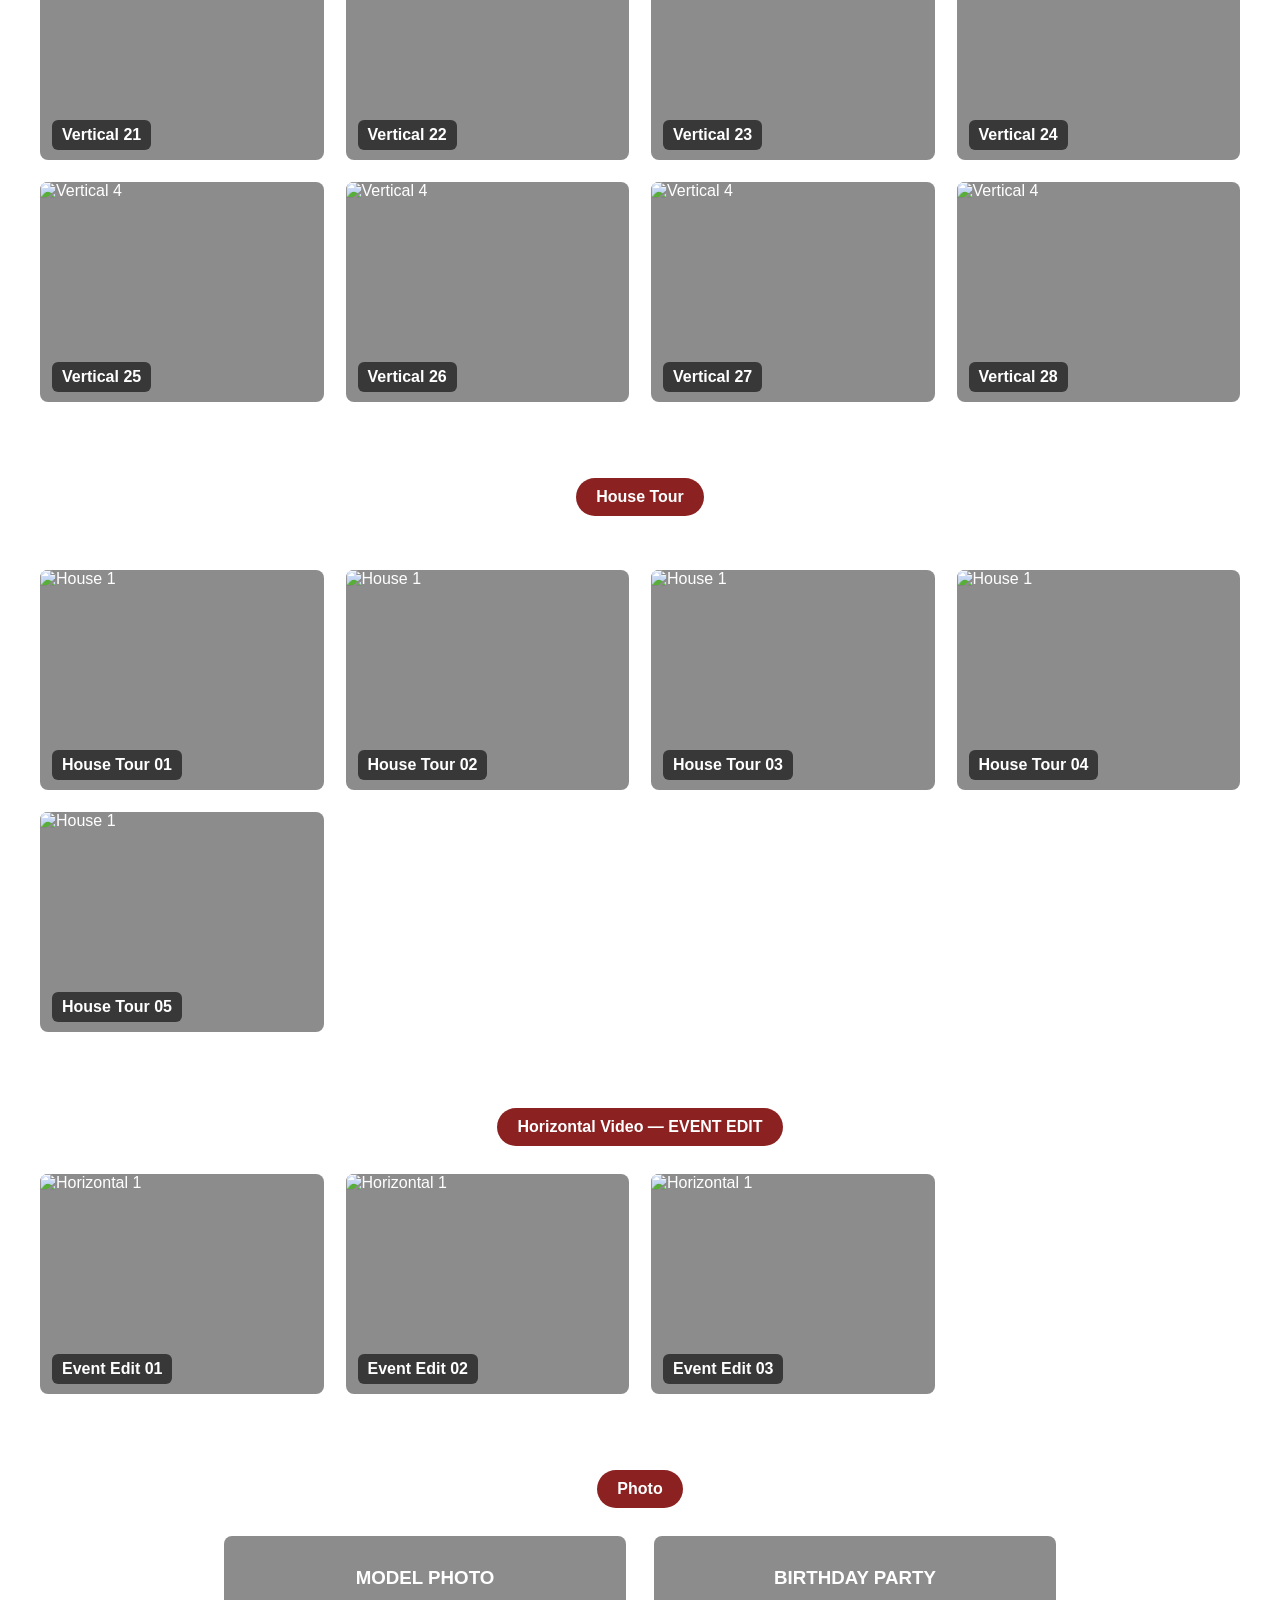
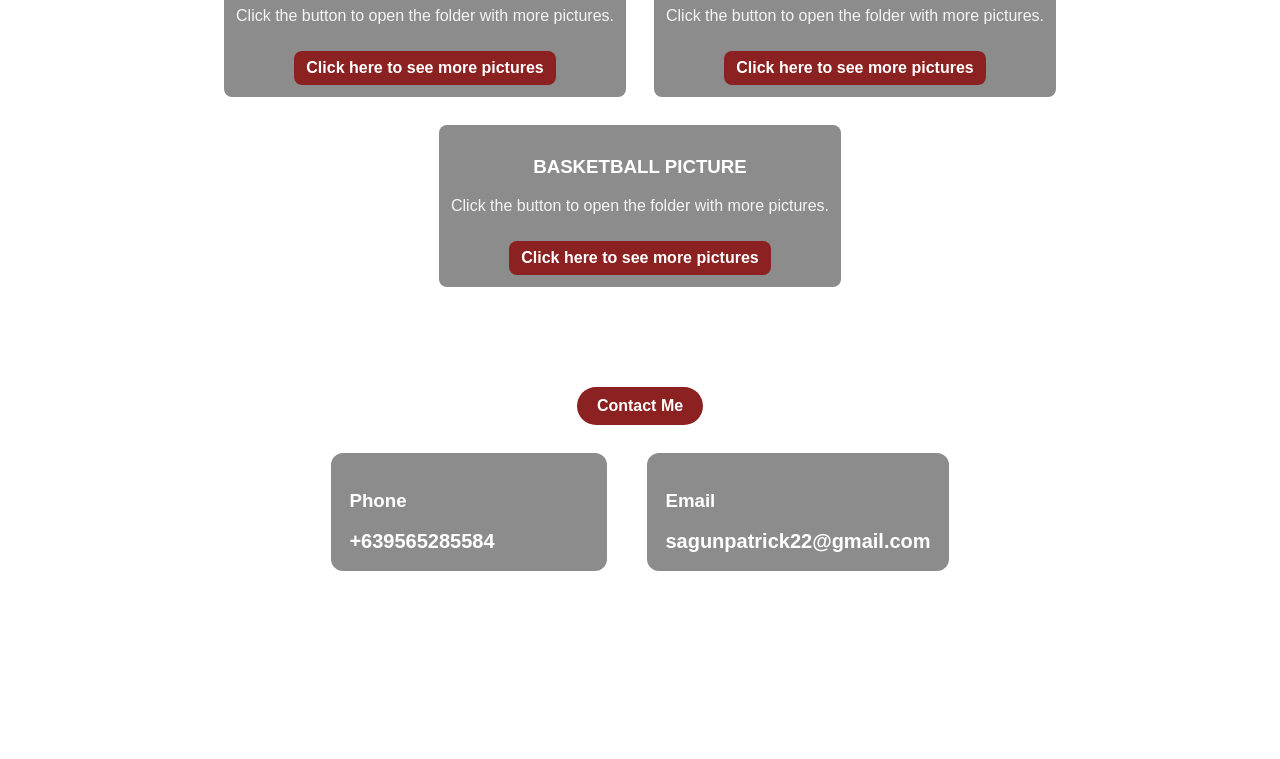
==== commit 5e33c139: "Update index.html" ====
--- a/index.html
+++ b/index.html
@@ -190,6 +190,16 @@
           <img src="https://img.youtube.com/vi/mKf78bMbnVI/maxresdefault.jpg" alt="International 6">
           <div class="video-title">Cinematic HT 13</div>
         </div>
+
+        <div class="video-thumb" data-video="https://www.youtube.com/embed/foRcUIp8TK4">
+          <img src="https://img.youtube.com/vi/foRcUIp8TK4/maxresdefault.jpg" alt="International 6">
+          <div class="video-title">Cinematic HT 14</div>
+        </div>
+
+        <div class="video-thumb" data-video="https://www.youtube.com/embed/rGl3PPAOAuE">
+          <img src="https://img.youtube.com/vi/rGl3PPAOAuE/maxresdefault.jpg" alt="International 6">
+          <div class="video-title">Cinematic HT 15</div>
+        </div>
     </section>
 
     <section id="vertical" class="container">
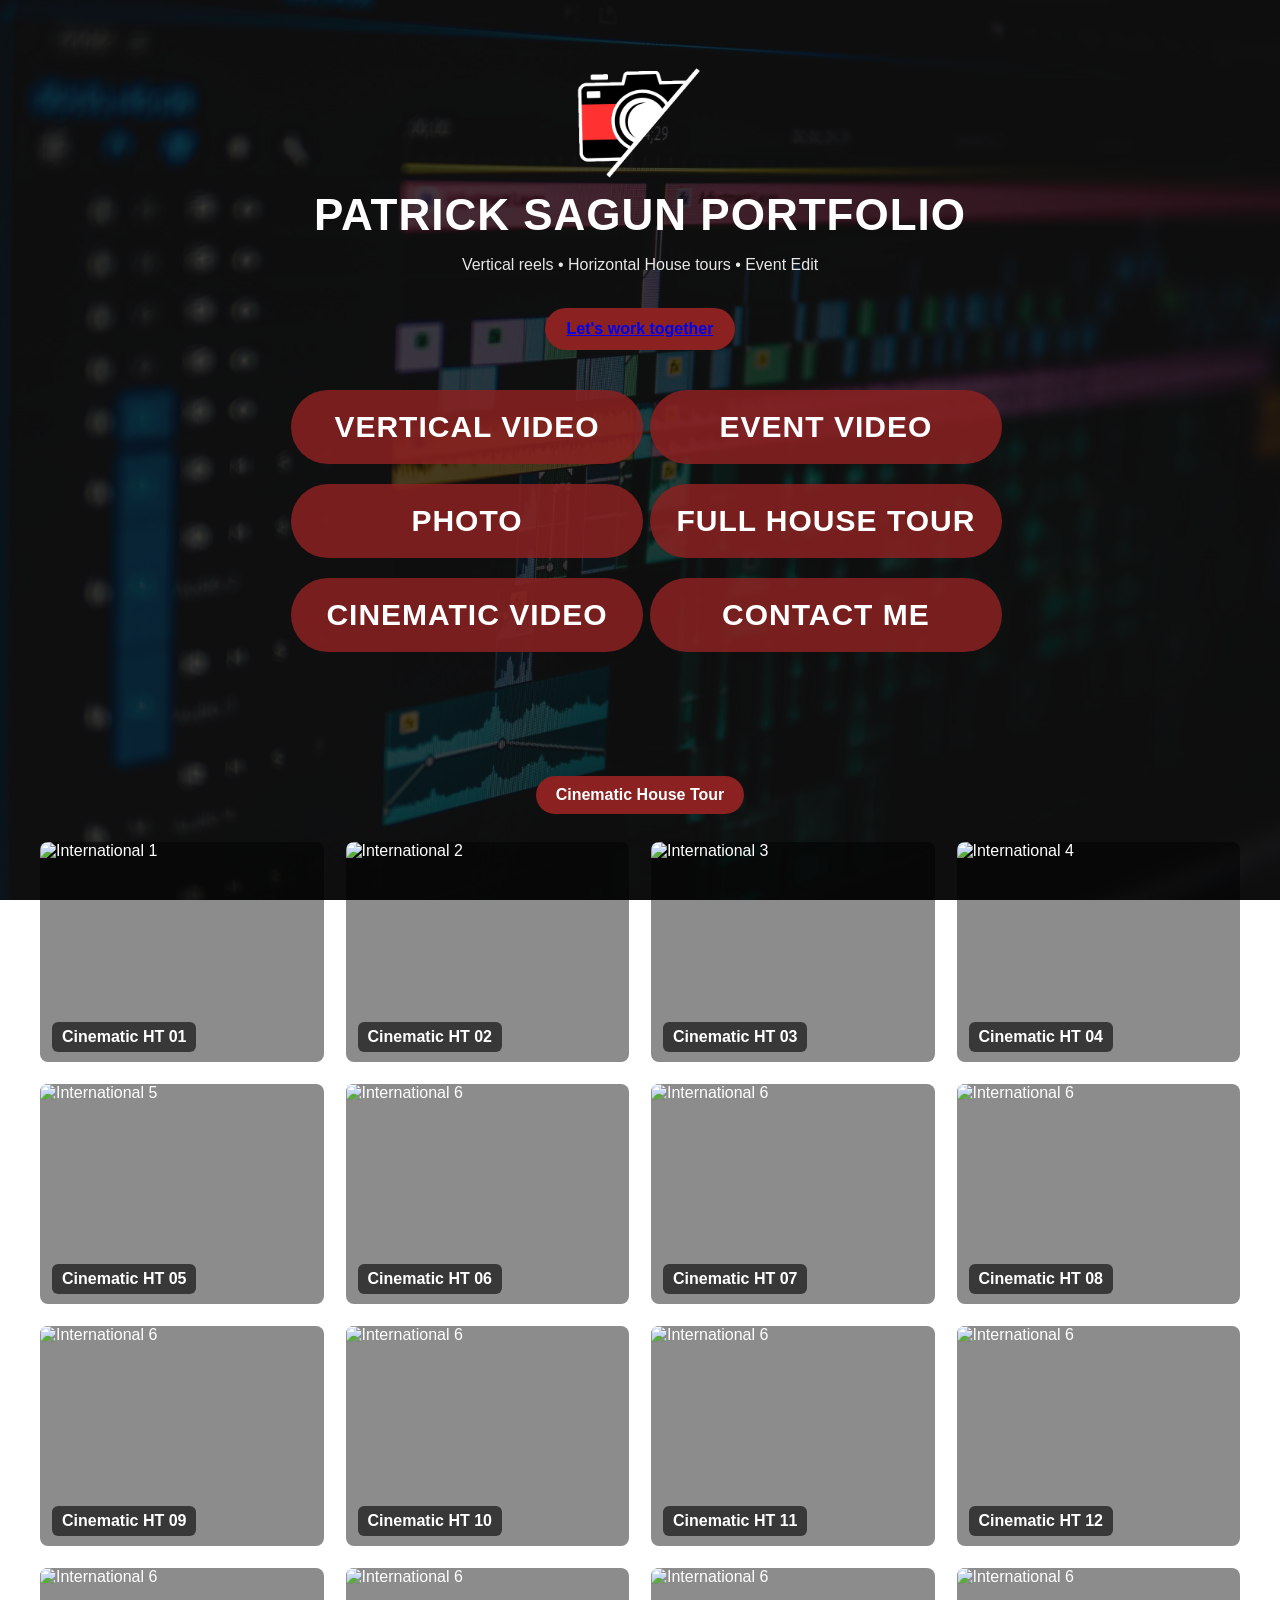
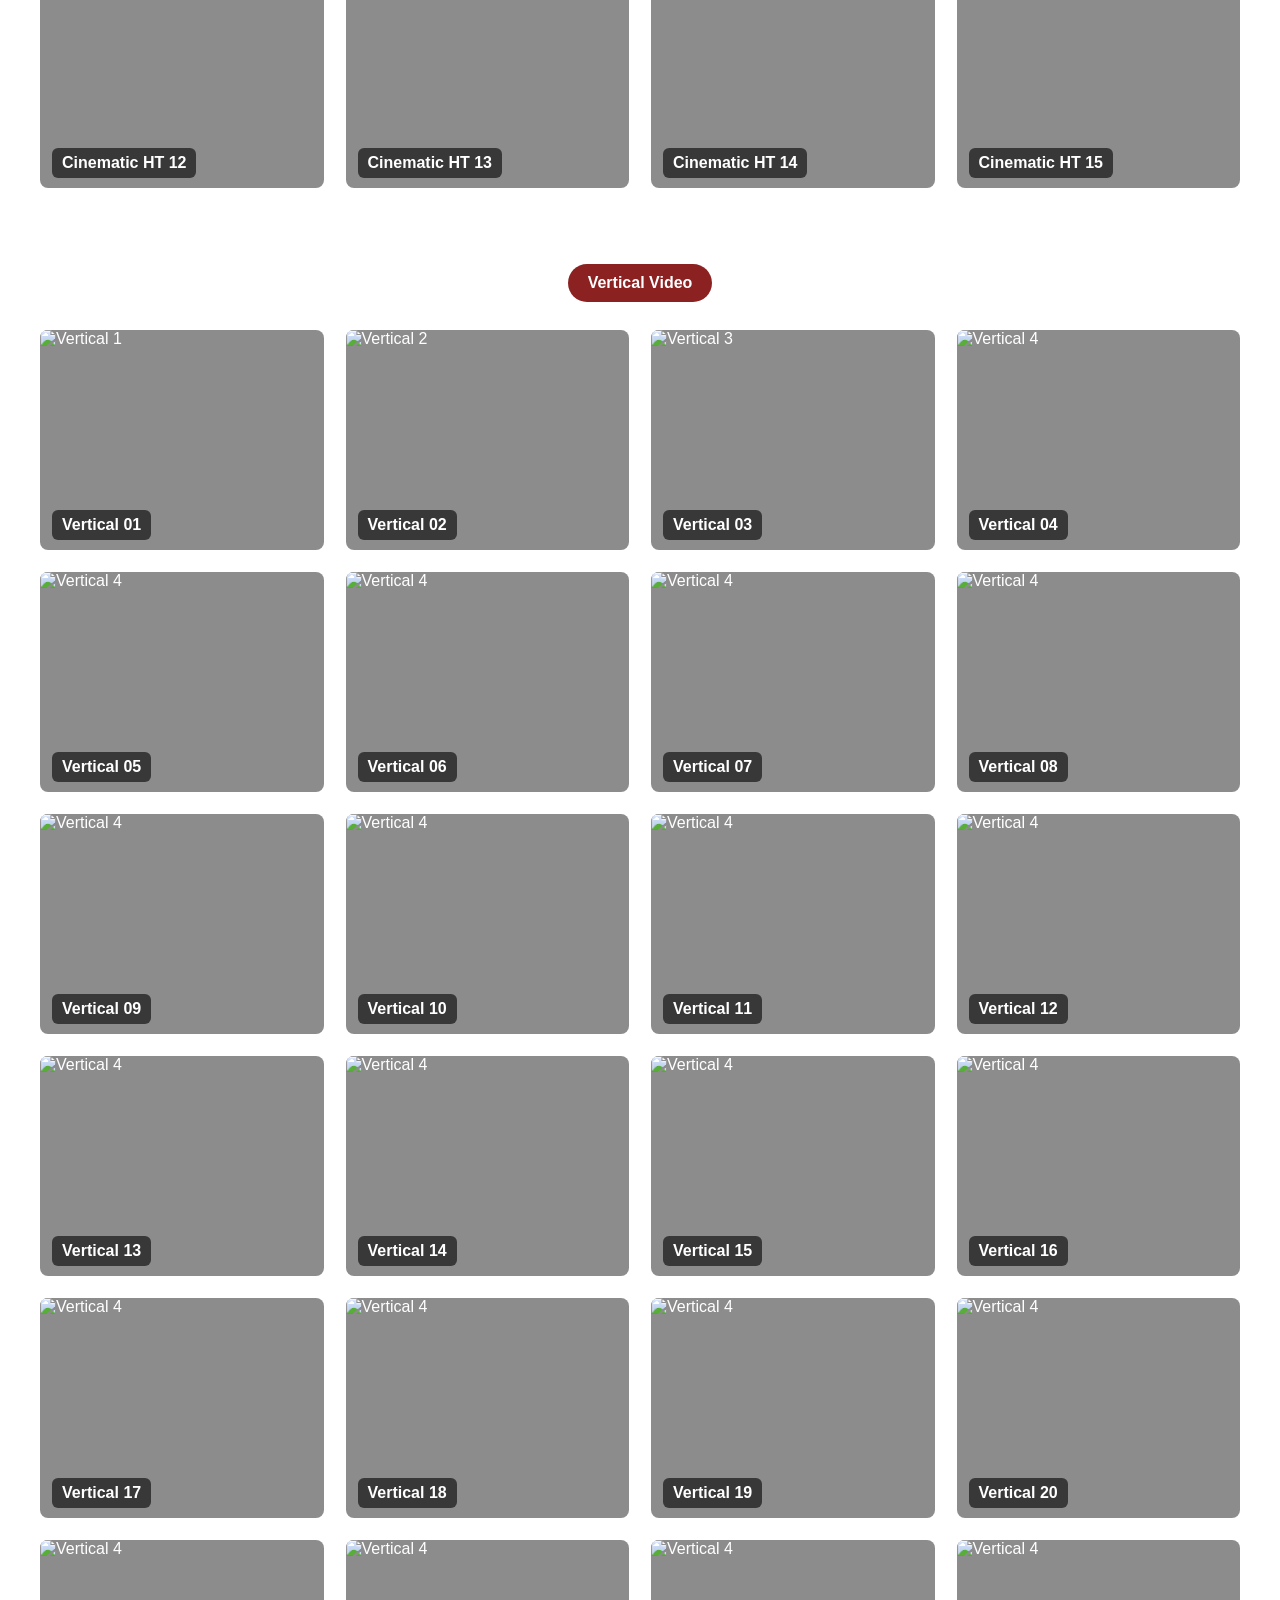
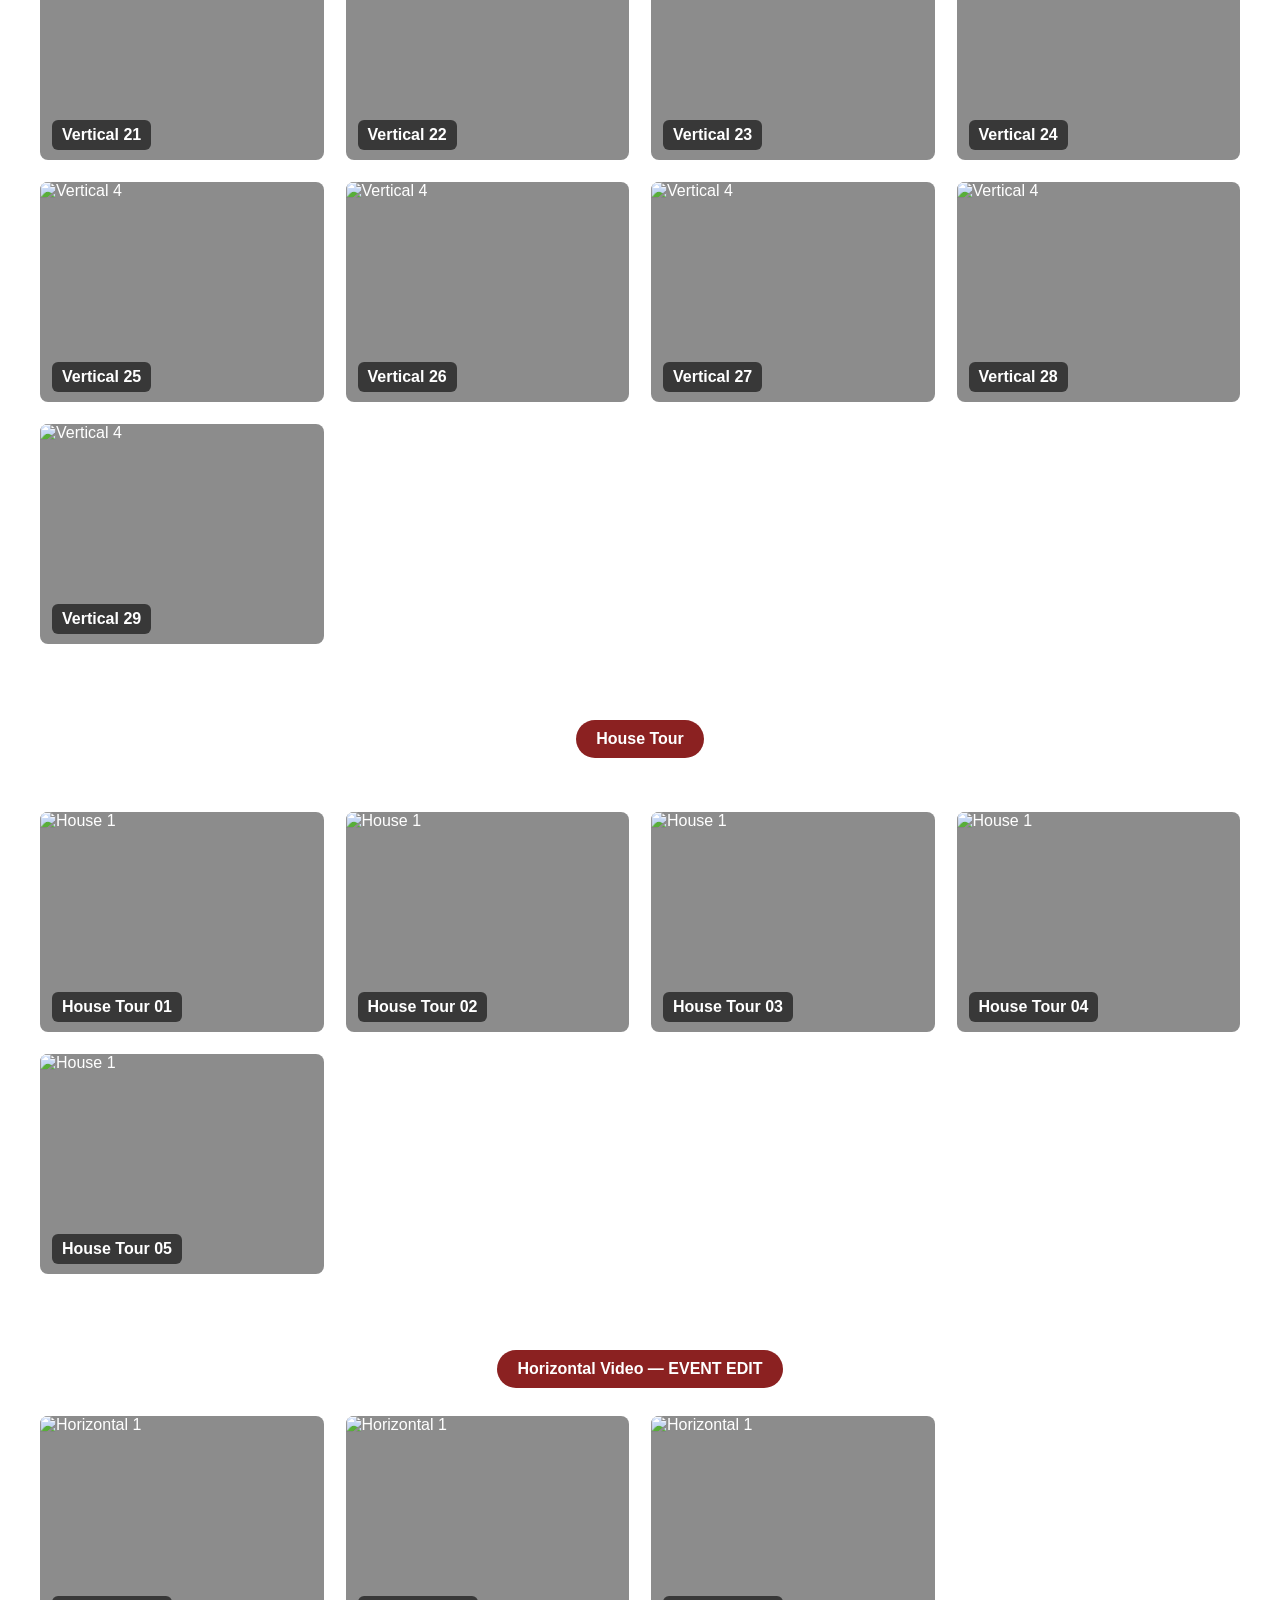
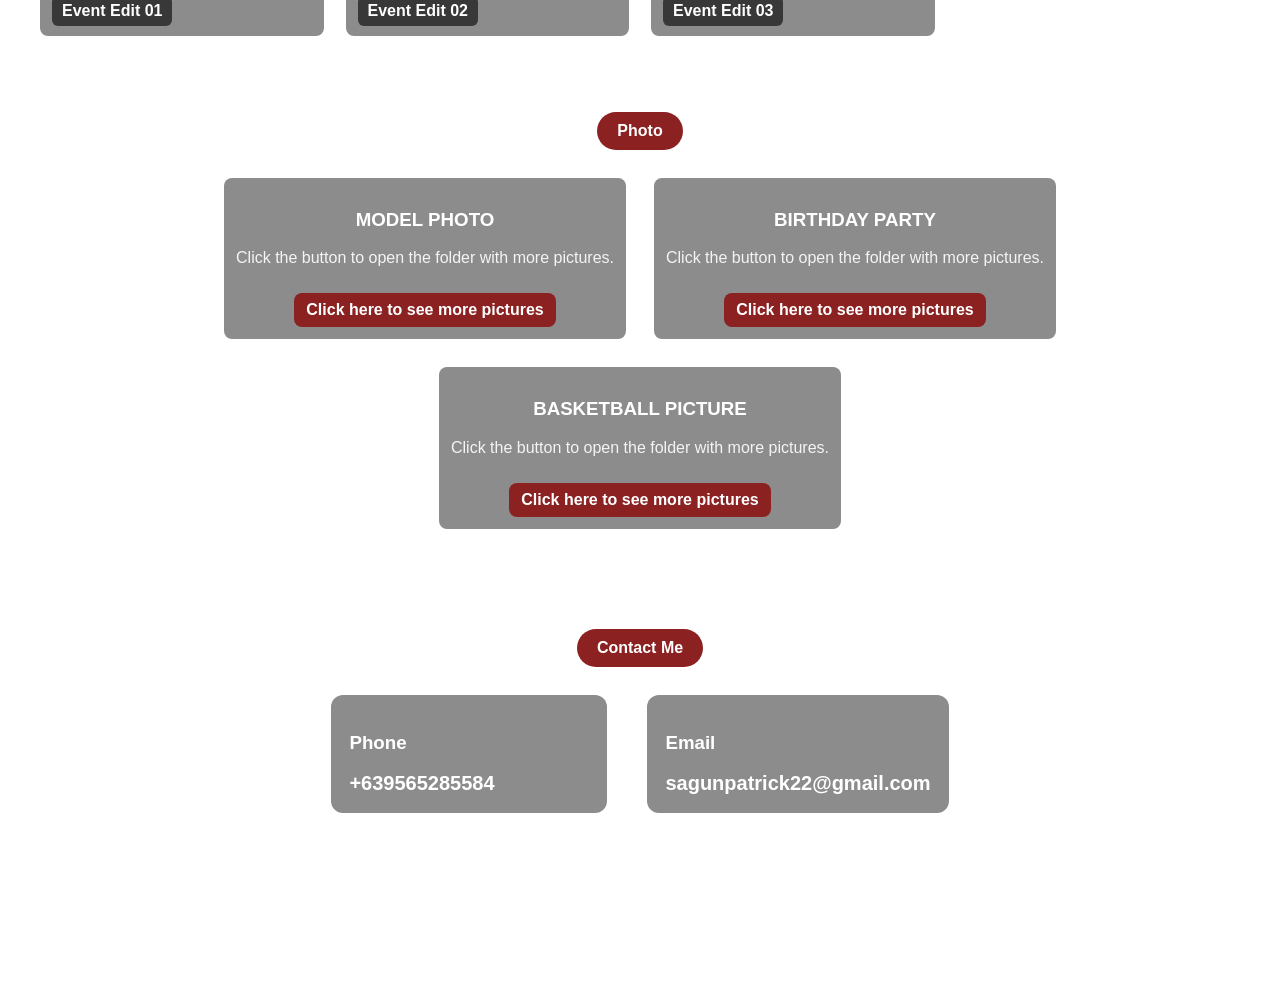
==== commit 2461103f: "Update index.html" ====
--- a/index.html
+++ b/index.html
@@ -230,8 +230,8 @@
           <div class="video-title">Vertical 05</div>
         </div>
 
-        <div class="video-thumb" data-video="https://youtube.com/embed/ZfNvvCIZ5iw">
-          <img src="https://img.youtube.com/vi/ZfNvvCIZ5iw/maxresdefault.jpg" alt="Vertical 4">
+        <div class="video-thumb" data-video="https://youtube.com/embed/f_tPK59HY-Q">
+          <img src="https://img.youtube.com/vi/f_tPK59HY-Q/maxresdefault.jpg" alt="Vertical 4">
           <div class="video-title">Vertical 06</div>
         </div>
 
@@ -343,6 +343,11 @@
         <div class="video-thumb" data-video="https://youtube.com/embed/WNlcToAVXqU">
           <img src="https://img.youtube.com/vi/WNlcToAVXqU/maxresdefault.jpg" alt="Vertical 4">
           <div class="video-title">Vertical 28</div>
+        </div>
+
+        <div class="video-thumb" data-video="https://youtube.com/embed/WNlcToAVXqU">
+          <img src="https://img.youtube.com/vi/WNlcToAVXqU/maxresdefault.jpg" alt="Vertical 4">
+          <div class="video-title">Vertical 29</div>
         </div>
     </section>
 
@@ -390,8 +395,8 @@
           <div class="video-title">Event Edit 02</div>
         </div>
 
-        <div class="video-thumb" data-video="https://www.youtube.com/embed/3LJo7wZCMbE">
-          <img src="https://img.youtube.com/vi/3LJo7wZCMbE/maxresdefault.jpg" alt="Horizontal 1">
+        <div class="video-thumb" data-video="https://www.youtube.com/embed/ZfNvvCIZ5iw">
+          <img src="https://img.youtube.com/vi/ZfNvvCIZ5iw/maxresdefault.jpg" alt="Horizontal 1">
           <div class="video-title">Event Edit 03</div>
         </div>
     </section>
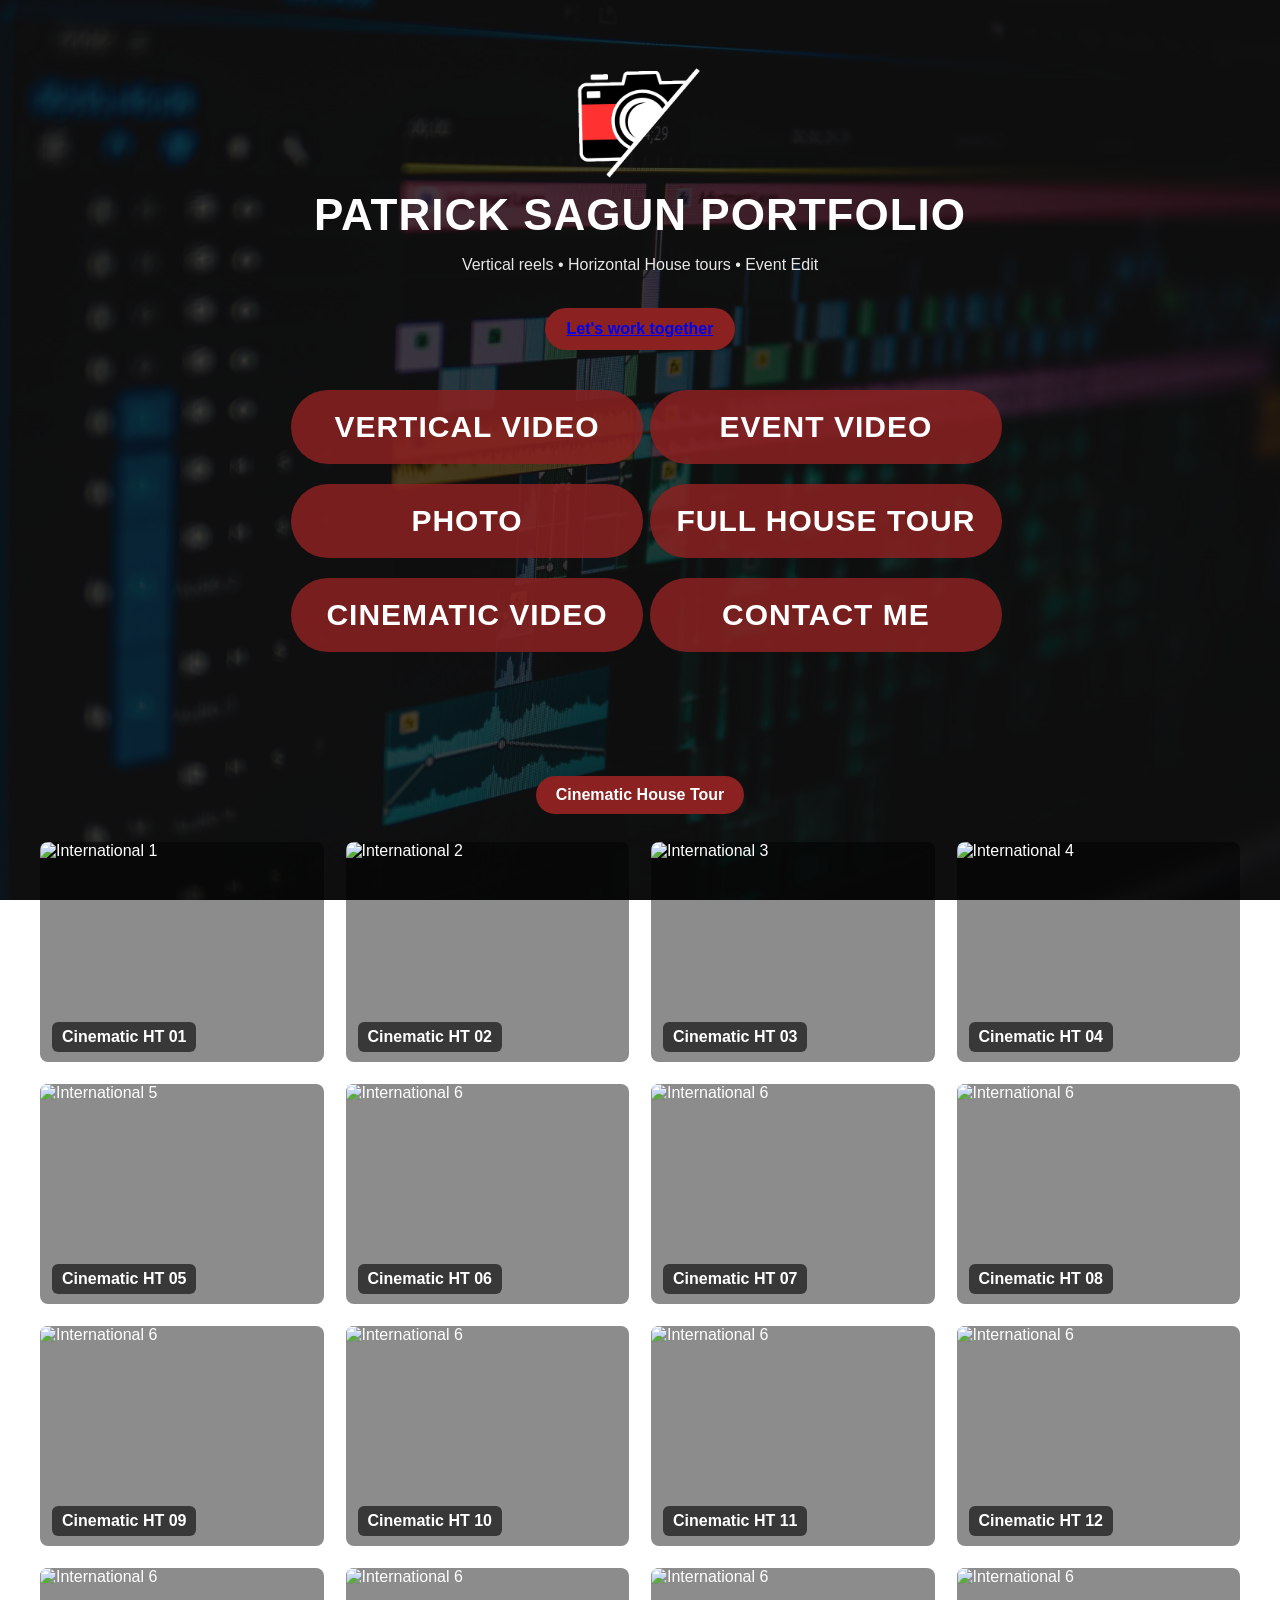
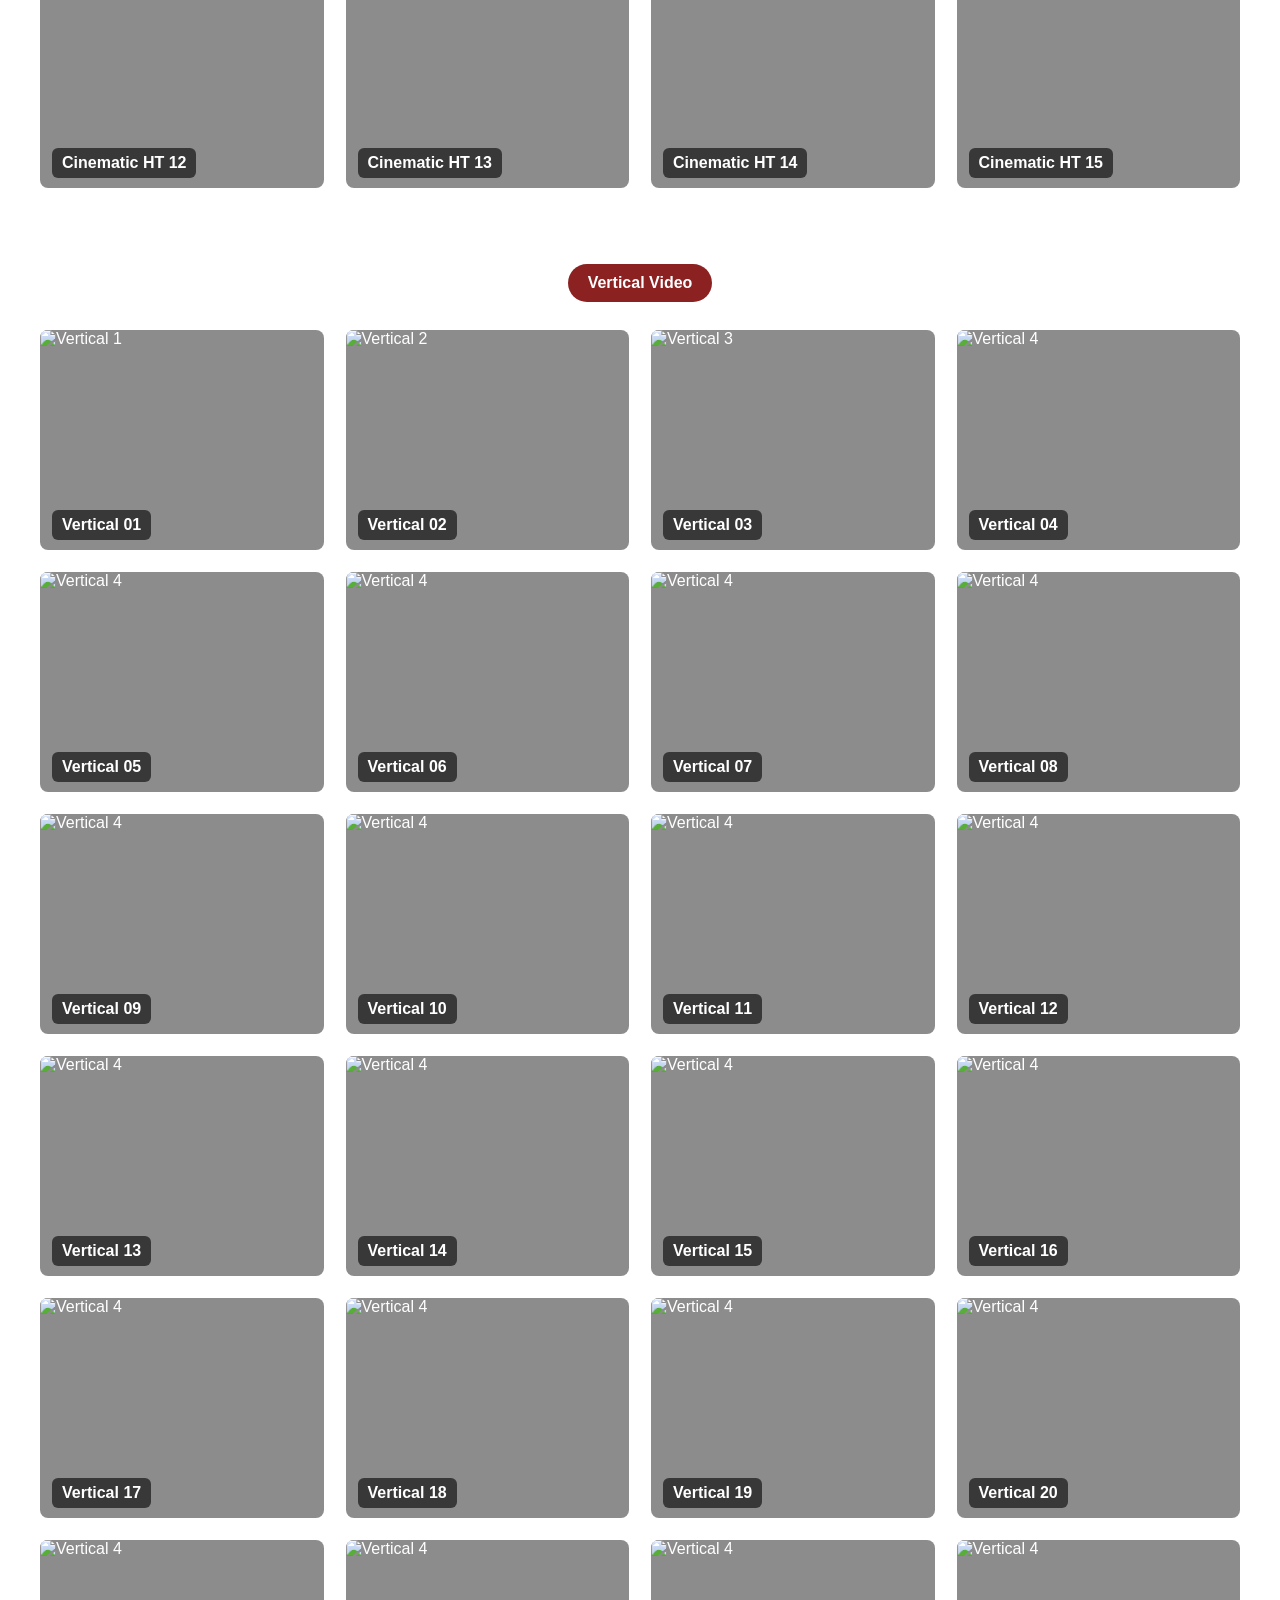
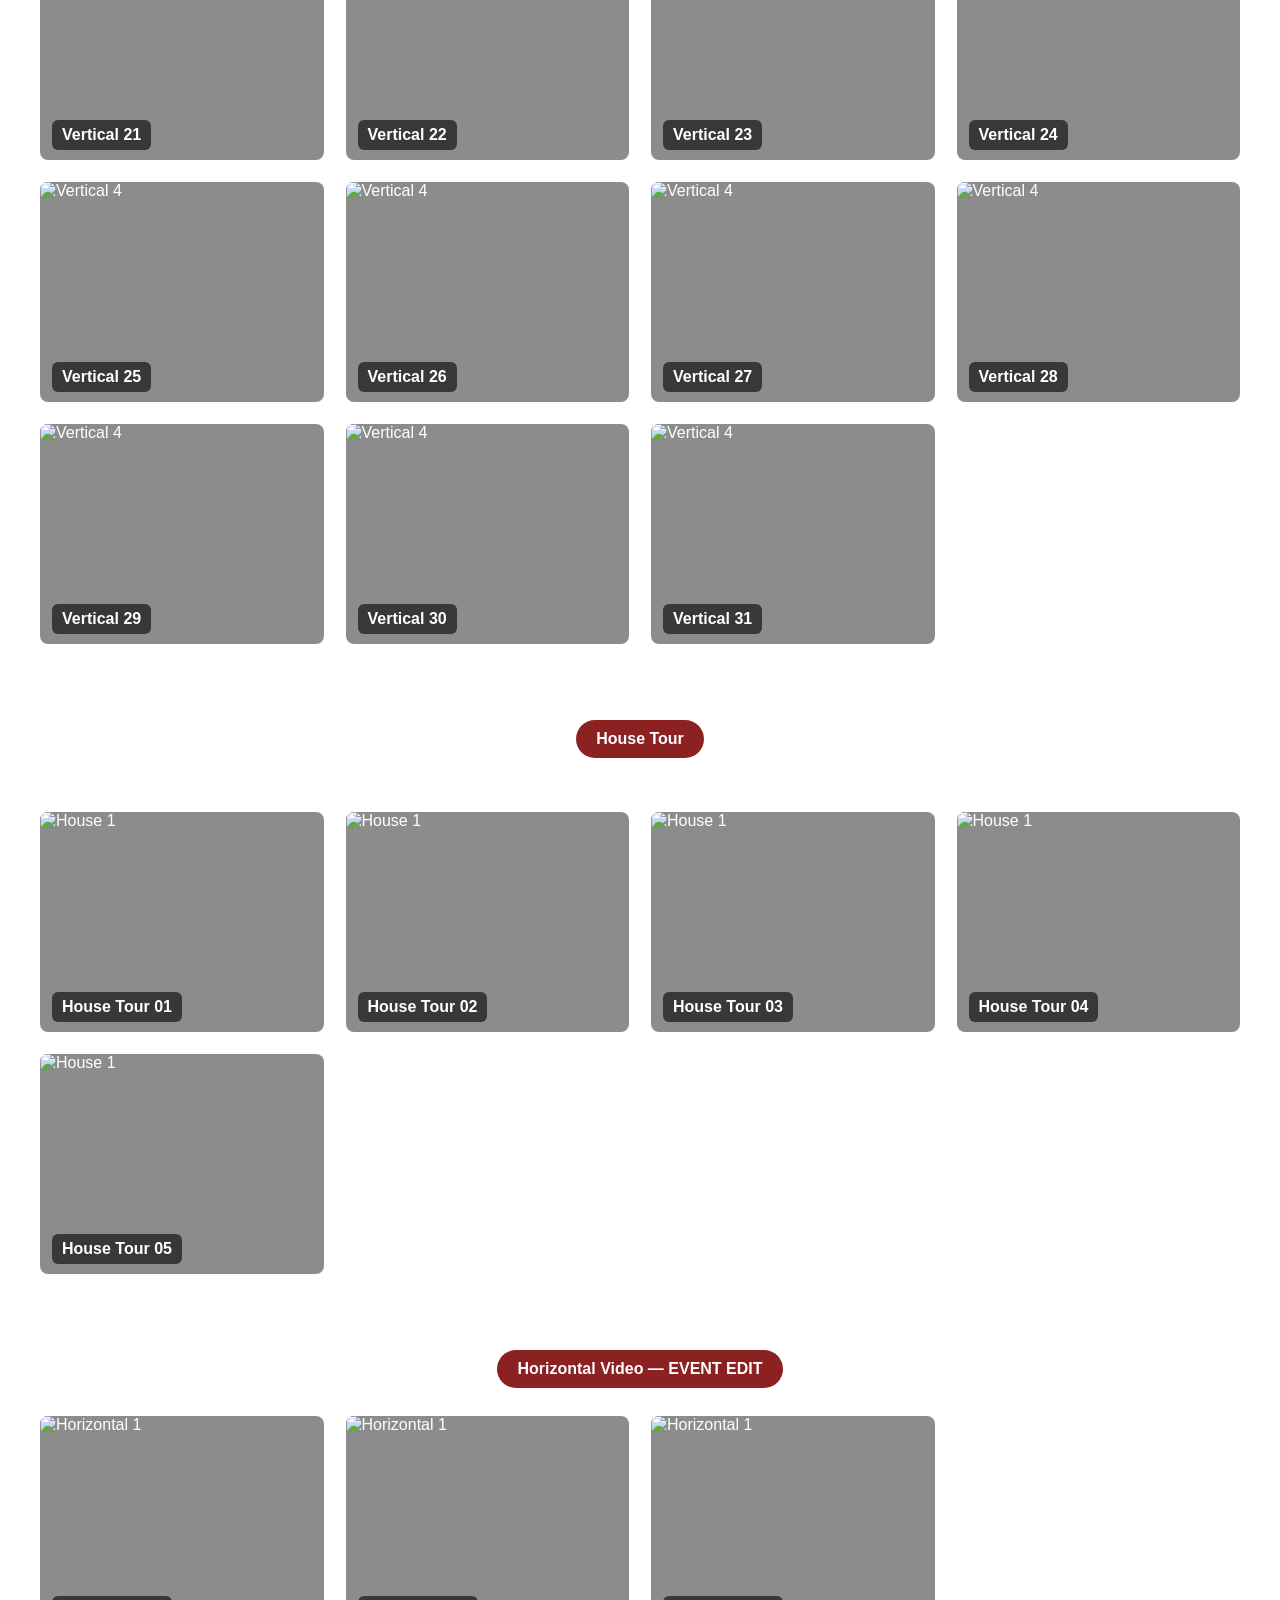
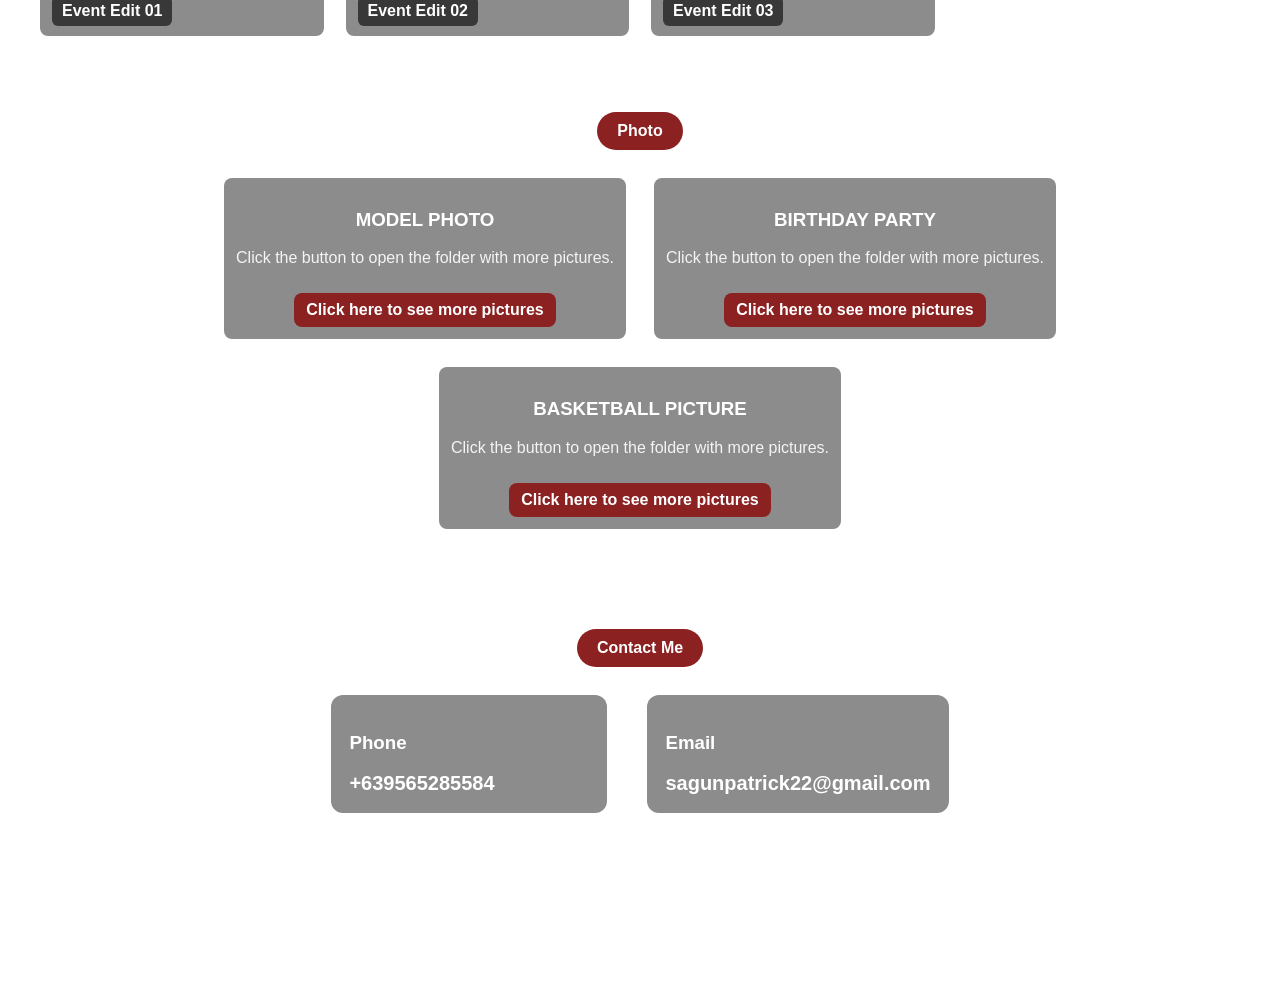
==== commit fd249aad: "Update index.html" ====
--- a/index.html
+++ b/index.html
@@ -235,8 +235,8 @@
           <div class="video-title">Vertical 06</div>
         </div>
 
-        <div class="video-thumb" data-video="https://youtube.com/embed/s9qecwSb9sI">
-          <img src="https://img.youtube.com/vi/s9qecwSb9sI/maxresdefault.jpg" alt="Vertical 4">
+        <div class="video-thumb" data-video="https://youtube.com/embed/hXpWcmoG61A">
+          <img src="https://img.youtube.com/vi/hXpWcmoG61A/maxresdefault.jpg" alt="Vertical 4">
           <div class="video-title">Vertical 07</div>
         </div>
 
@@ -245,8 +245,8 @@
           <div class="video-title">Vertical 08</div>
         </div>
 
-        <div class="video-thumb" data-video="https://youtube.com/embed/9mJJLWDAXhU">
-          <img src="https://img.youtube.com/vi/9mJJLWDAXhU/maxresdefault.jpg" alt="Vertical 4">
+        <div class="video-thumb" data-video="https://youtube.com/embed/o80MPv6uvIo">
+          <img src="https://img.youtube.com/vi/o80MPv6uvIo/maxresdefault.jpg" alt="Vertical 4">
           <div class="video-title">Vertical 09</div>
         </div>
 
@@ -325,13 +325,13 @@
           <div class="video-title">Vertical 24</div>
         </div>
 
-        <div class="video-thumb" data-video="https://youtube.com/embed/o80MPv6uvIo">
-          <img src="https://img.youtube.com/vi/o80MPv6uvIo/maxresdefault.jpg" alt="Vertical 4">
+        <div class="video-thumb" data-video="https://youtube.com/embed/9mJJLWDAXhU">
+          <img src="https://img.youtube.com/vi/9mJJLWDAXhU/maxresdefault.jpg" alt="Vertical 4">
           <div class="video-title">Vertical 25</div>
         </div>
 
-        <div class="video-thumb" data-video="https://youtube.com/embed/hXpWcmoG61A">
-          <img src="https://img.youtube.com/vi/hXpWcmoG61A/maxresdefault.jpg" alt="Vertical 4">
+        <div class="video-thumb" data-video="https://youtube.com/embed/s9qecwSb9sI">
+          <img src="https://img.youtube.com/vi/s9qecwSb9sI/maxresdefault.jpg" alt="Vertical 4">
           <div class="video-title">Vertical 26</div>
         </div>
 
@@ -348,6 +348,16 @@
         <div class="video-thumb" data-video="https://youtube.com/embed/WNlcToAVXqU">
           <img src="https://img.youtube.com/vi/WNlcToAVXqU/maxresdefault.jpg" alt="Vertical 4">
           <div class="video-title">Vertical 29</div>
+        </div>
+
+        <div class="video-thumb" data-video="https://youtube.com/embed/yIGRSPYvSbM">
+          <img src="https://img.youtube.com/vi/yIGRSPYvSbM/maxresdefault.jpg" alt="Vertical 4">
+          <div class="video-title">Vertical 30</div>
+        </div>
+
+        <div class="video-thumb" data-video="https://youtube.com/embed/-AwwGPxHeec">
+          <img src="https://img.youtube.com/vi/-AwwGPxHeec/maxresdefault.jpg" alt="Vertical 4">
+          <div class="video-title">Vertical 31</div>
         </div>
     </section>
 
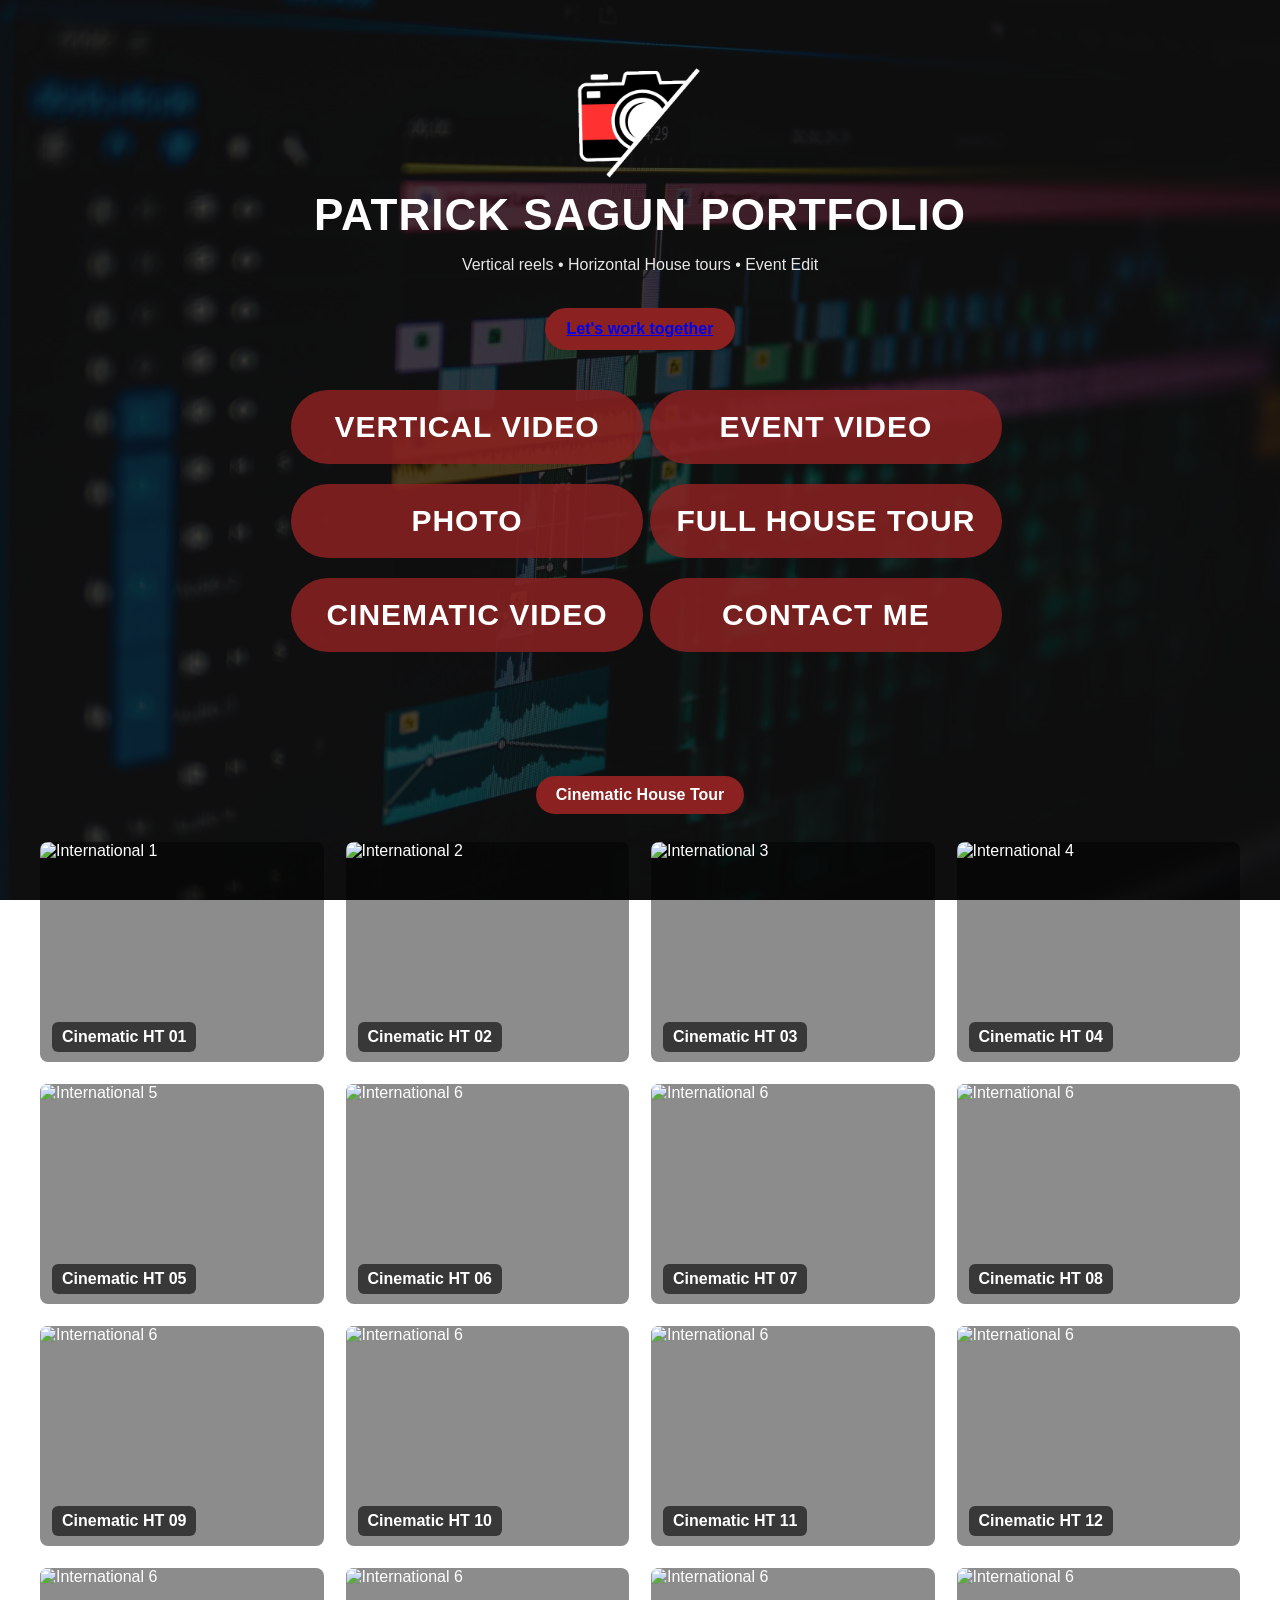
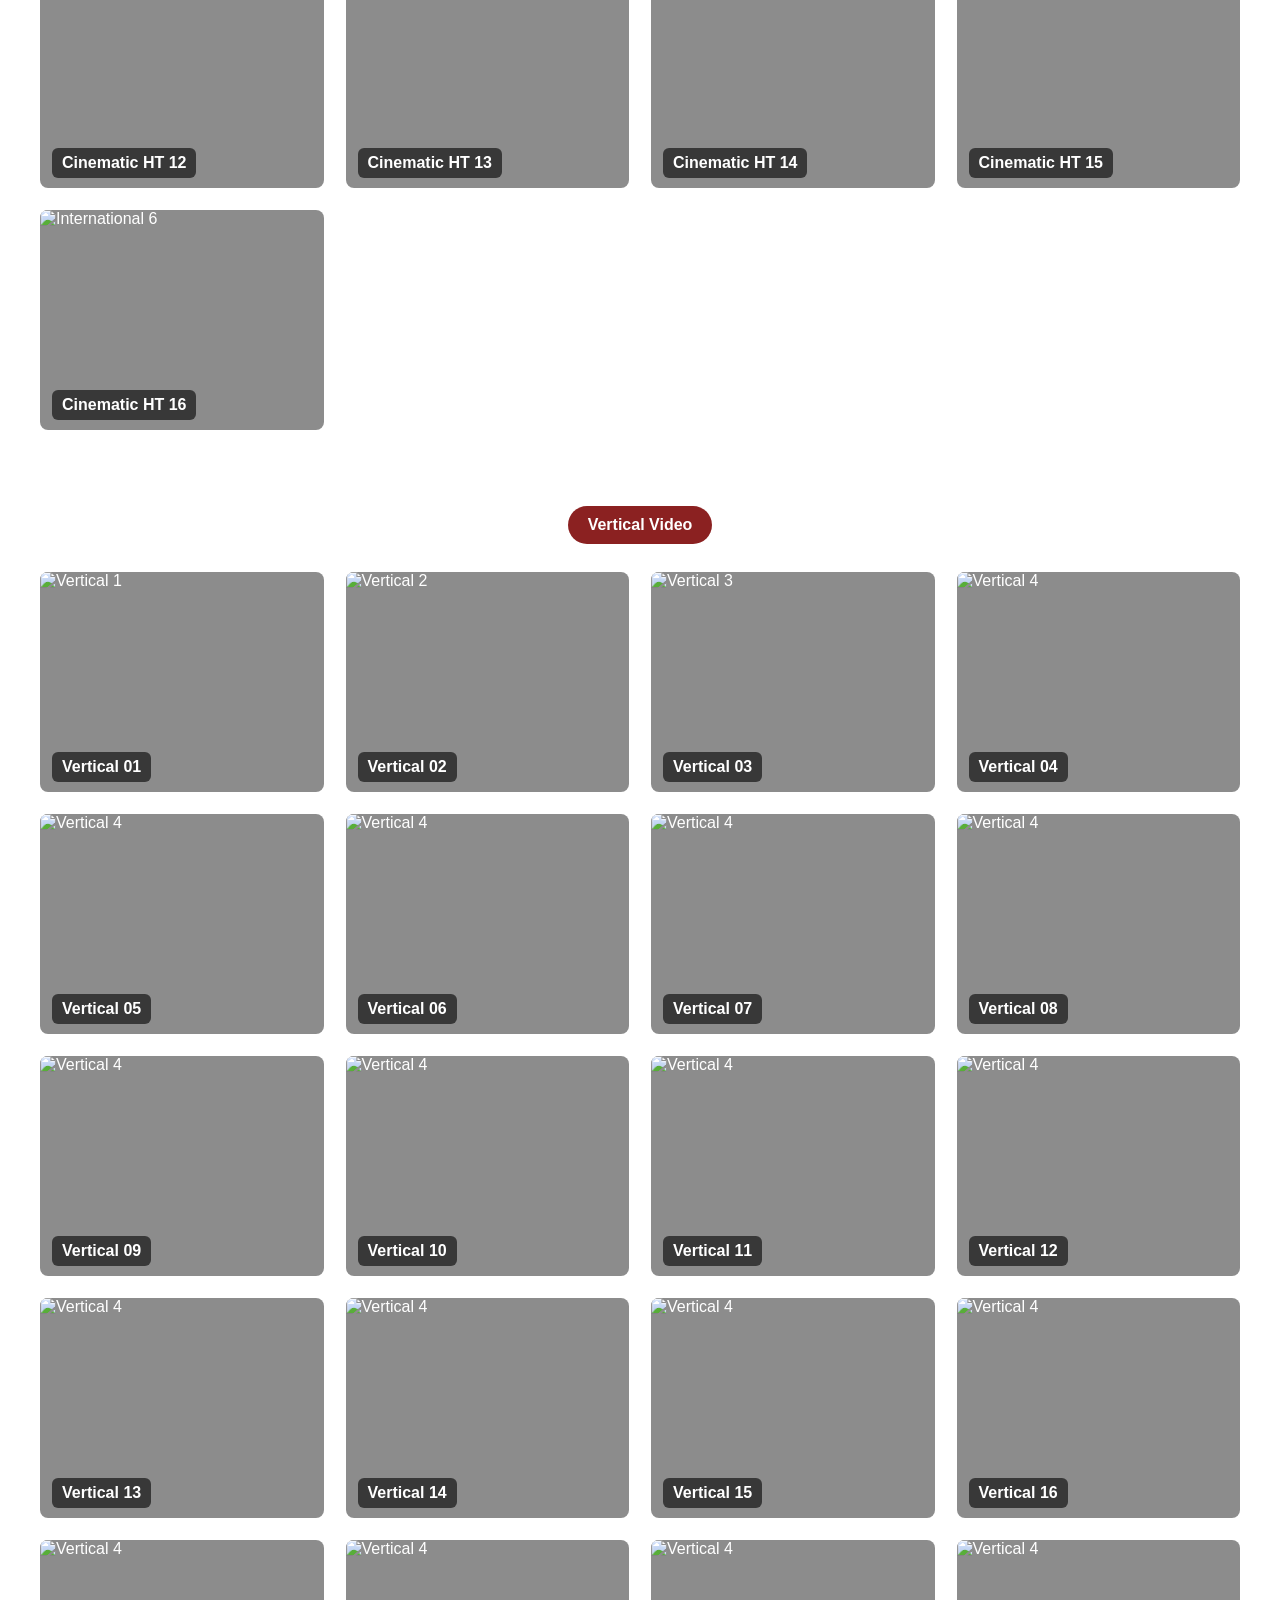
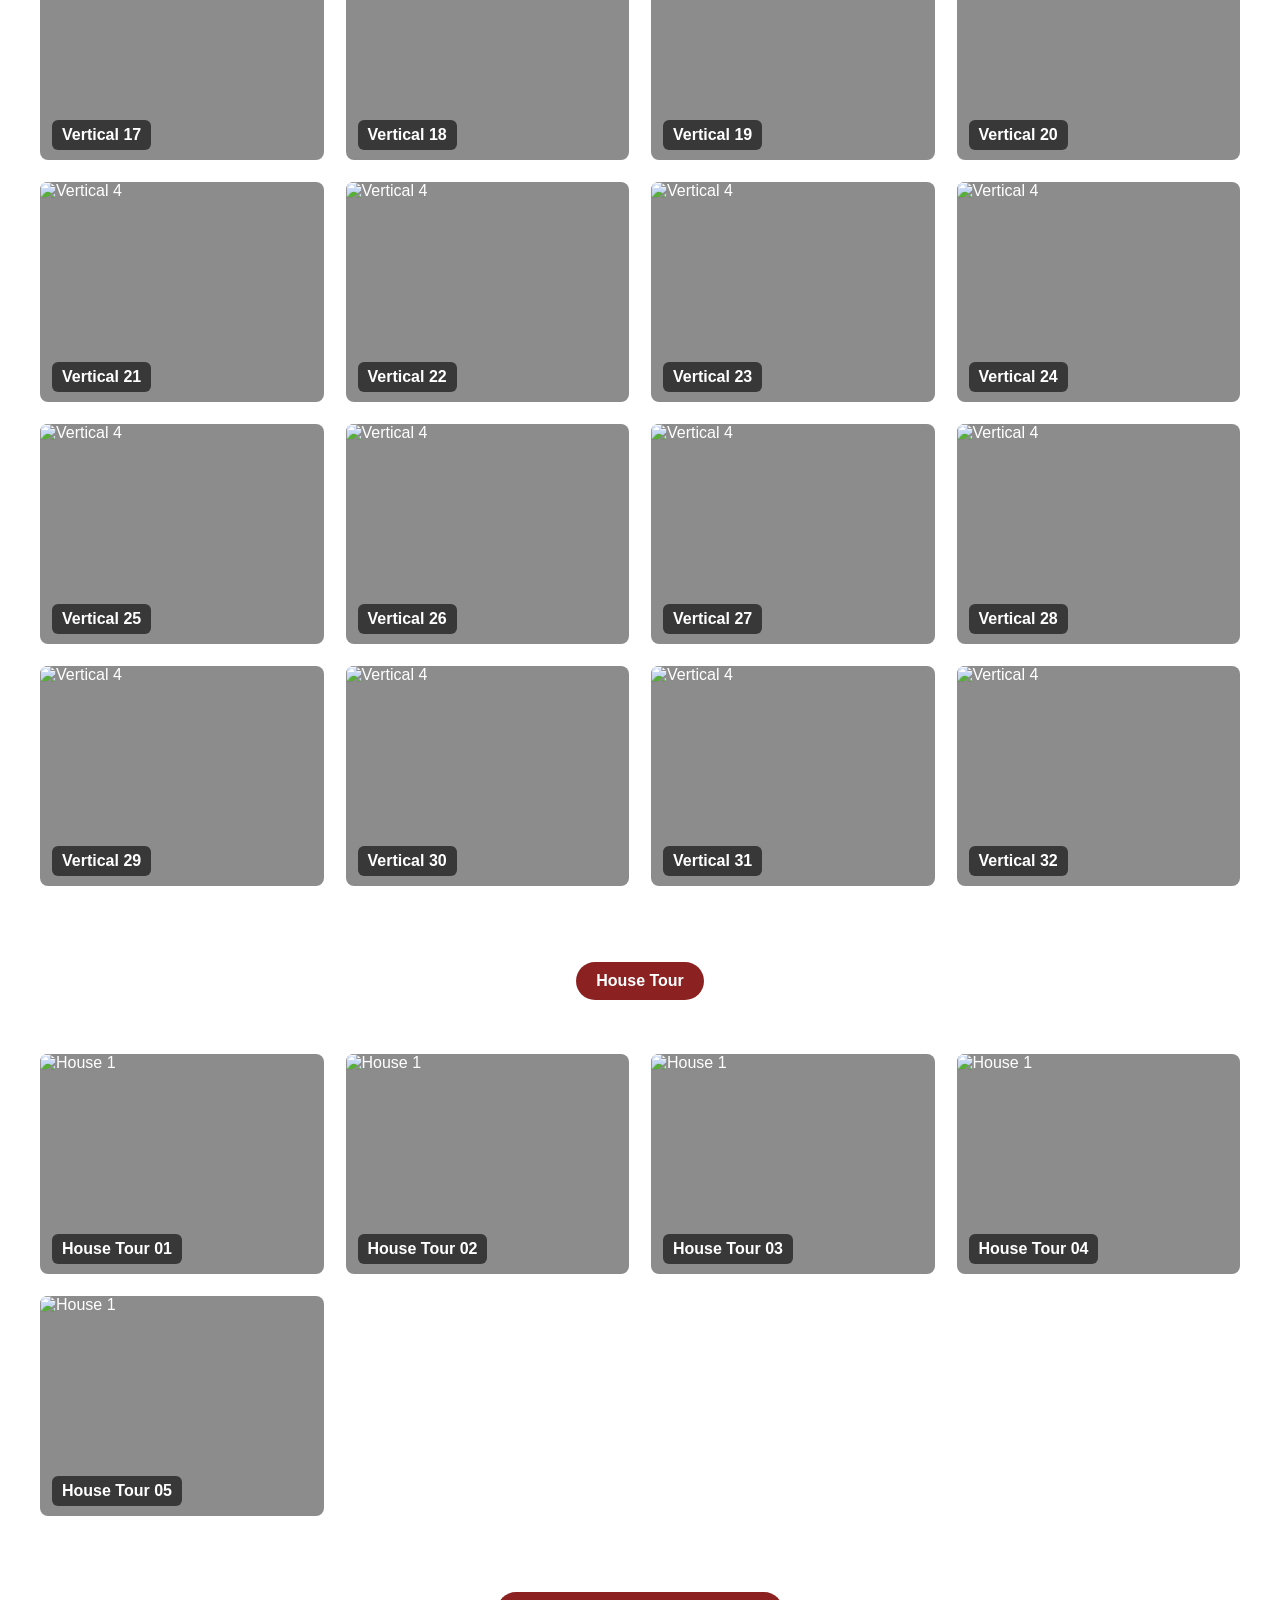
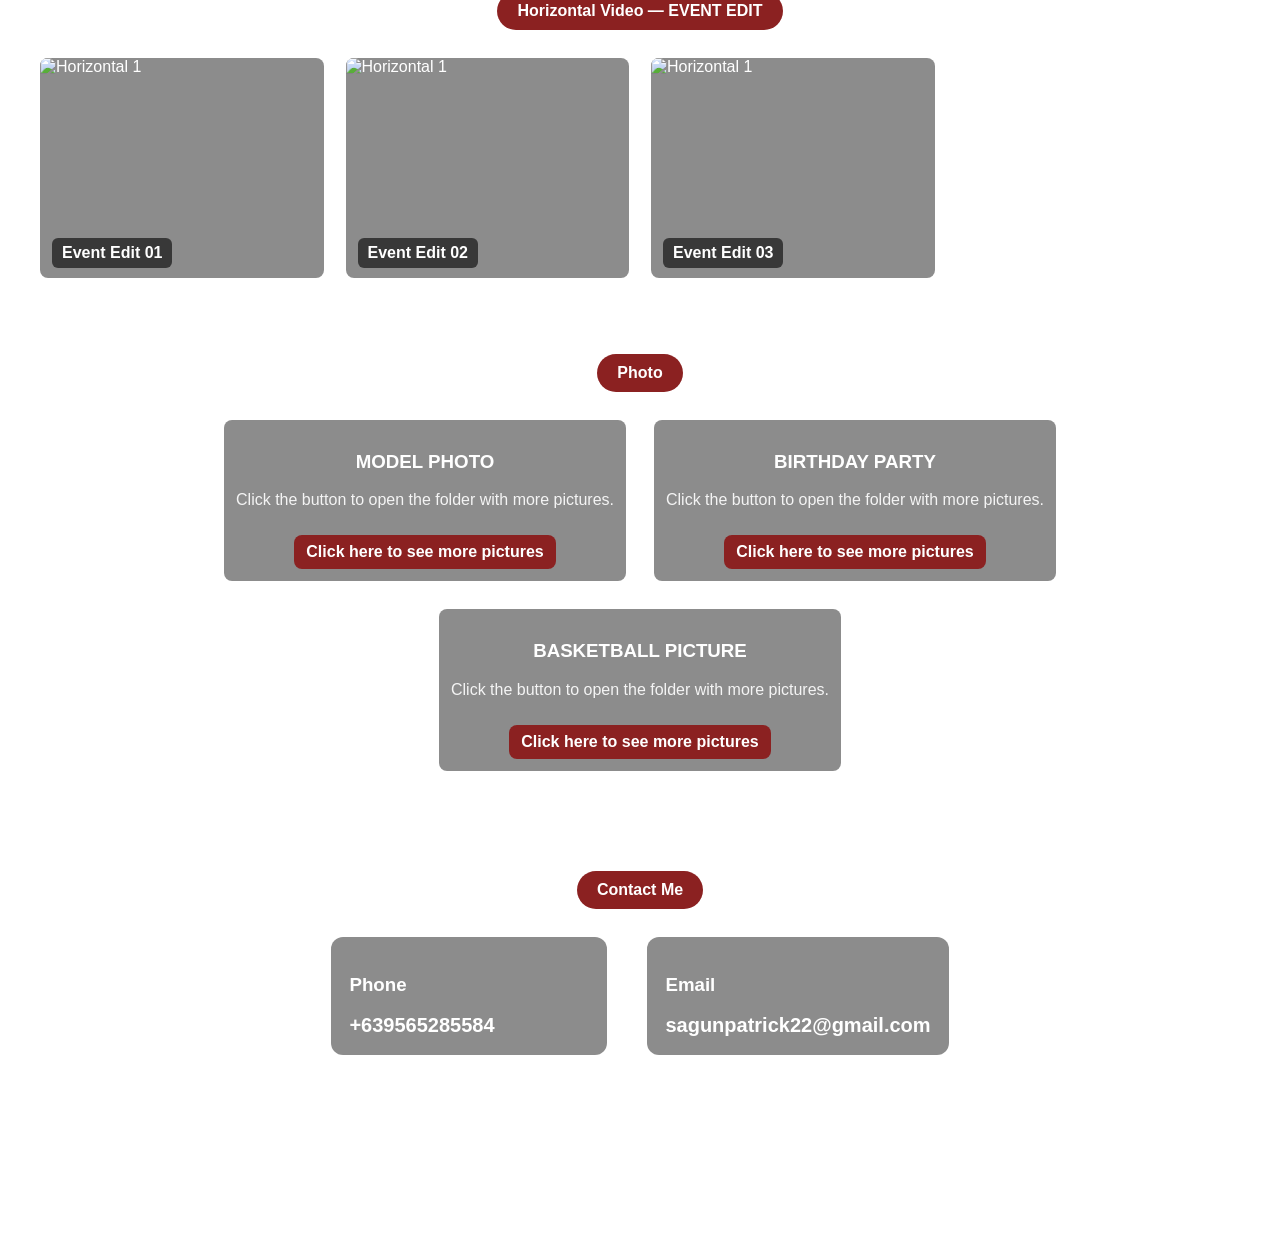
==== commit 4025da09: "Update index.html" ====
--- a/index.html
+++ b/index.html
@@ -200,6 +200,11 @@
           <img src="https://img.youtube.com/vi/rGl3PPAOAuE/maxresdefault.jpg" alt="International 6">
           <div class="video-title">Cinematic HT 15</div>
         </div>
+
+        <div class="video-thumb" data-video="https://www.youtube.com/embed/MpHFFR4_X-0">
+          <img src="https://img.youtube.com/vi/MpHFFR4_X-0/maxresdefault.jpg" alt="International 6">
+          <div class="video-title">Cinematic HT 16</div>
+        </div>
     </section>
 
     <section id="vertical" class="container">
@@ -358,6 +363,11 @@
         <div class="video-thumb" data-video="https://youtube.com/embed/-AwwGPxHeec">
           <img src="https://img.youtube.com/vi/-AwwGPxHeec/maxresdefault.jpg" alt="Vertical 4">
           <div class="video-title">Vertical 31</div>
+        </div>
+
+        <div class="video-thumb" data-video="https://youtube.com/embed/Z1IF7XBM1LY">
+          <img src="https://img.youtube.com/vi/Z1IF7XBM1LY/maxresdefault.jpg" alt="Vertical 4">
+          <div class="video-title">Vertical 32</div>
         </div>
     </section>
 
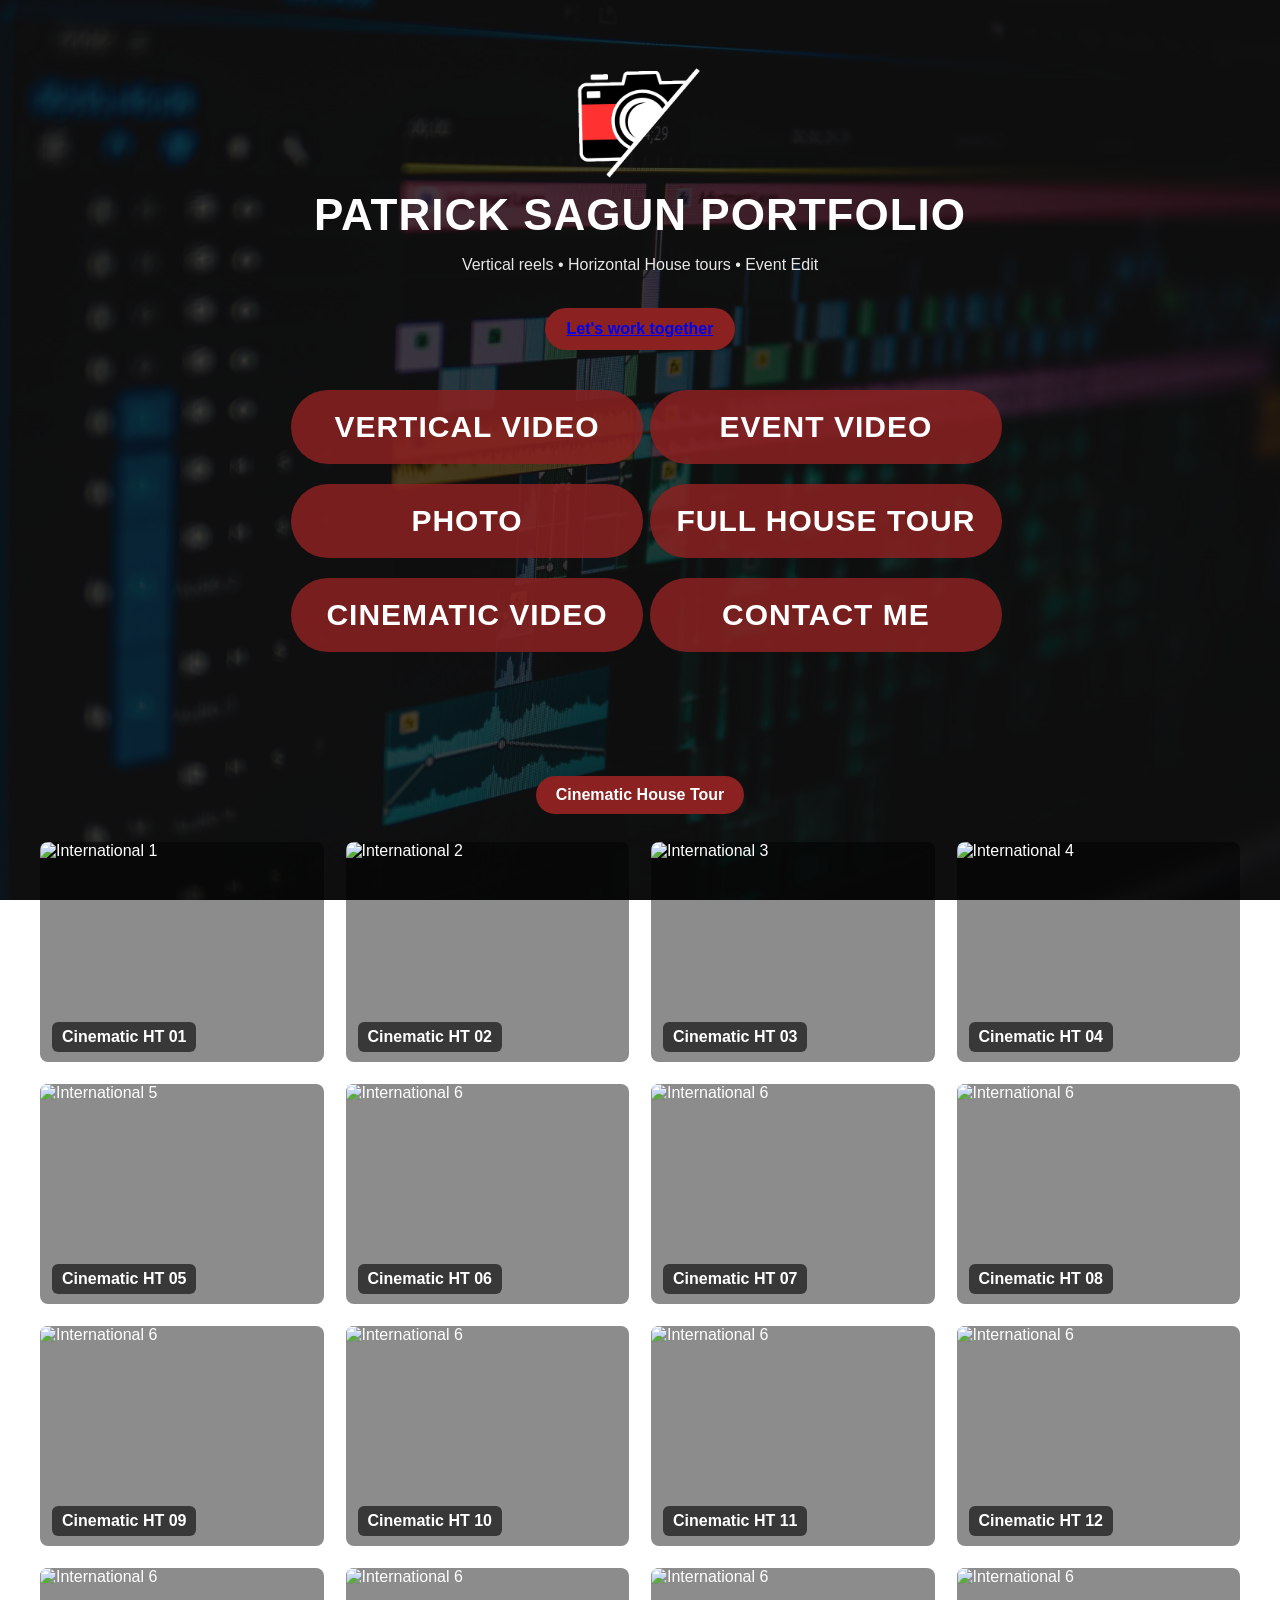
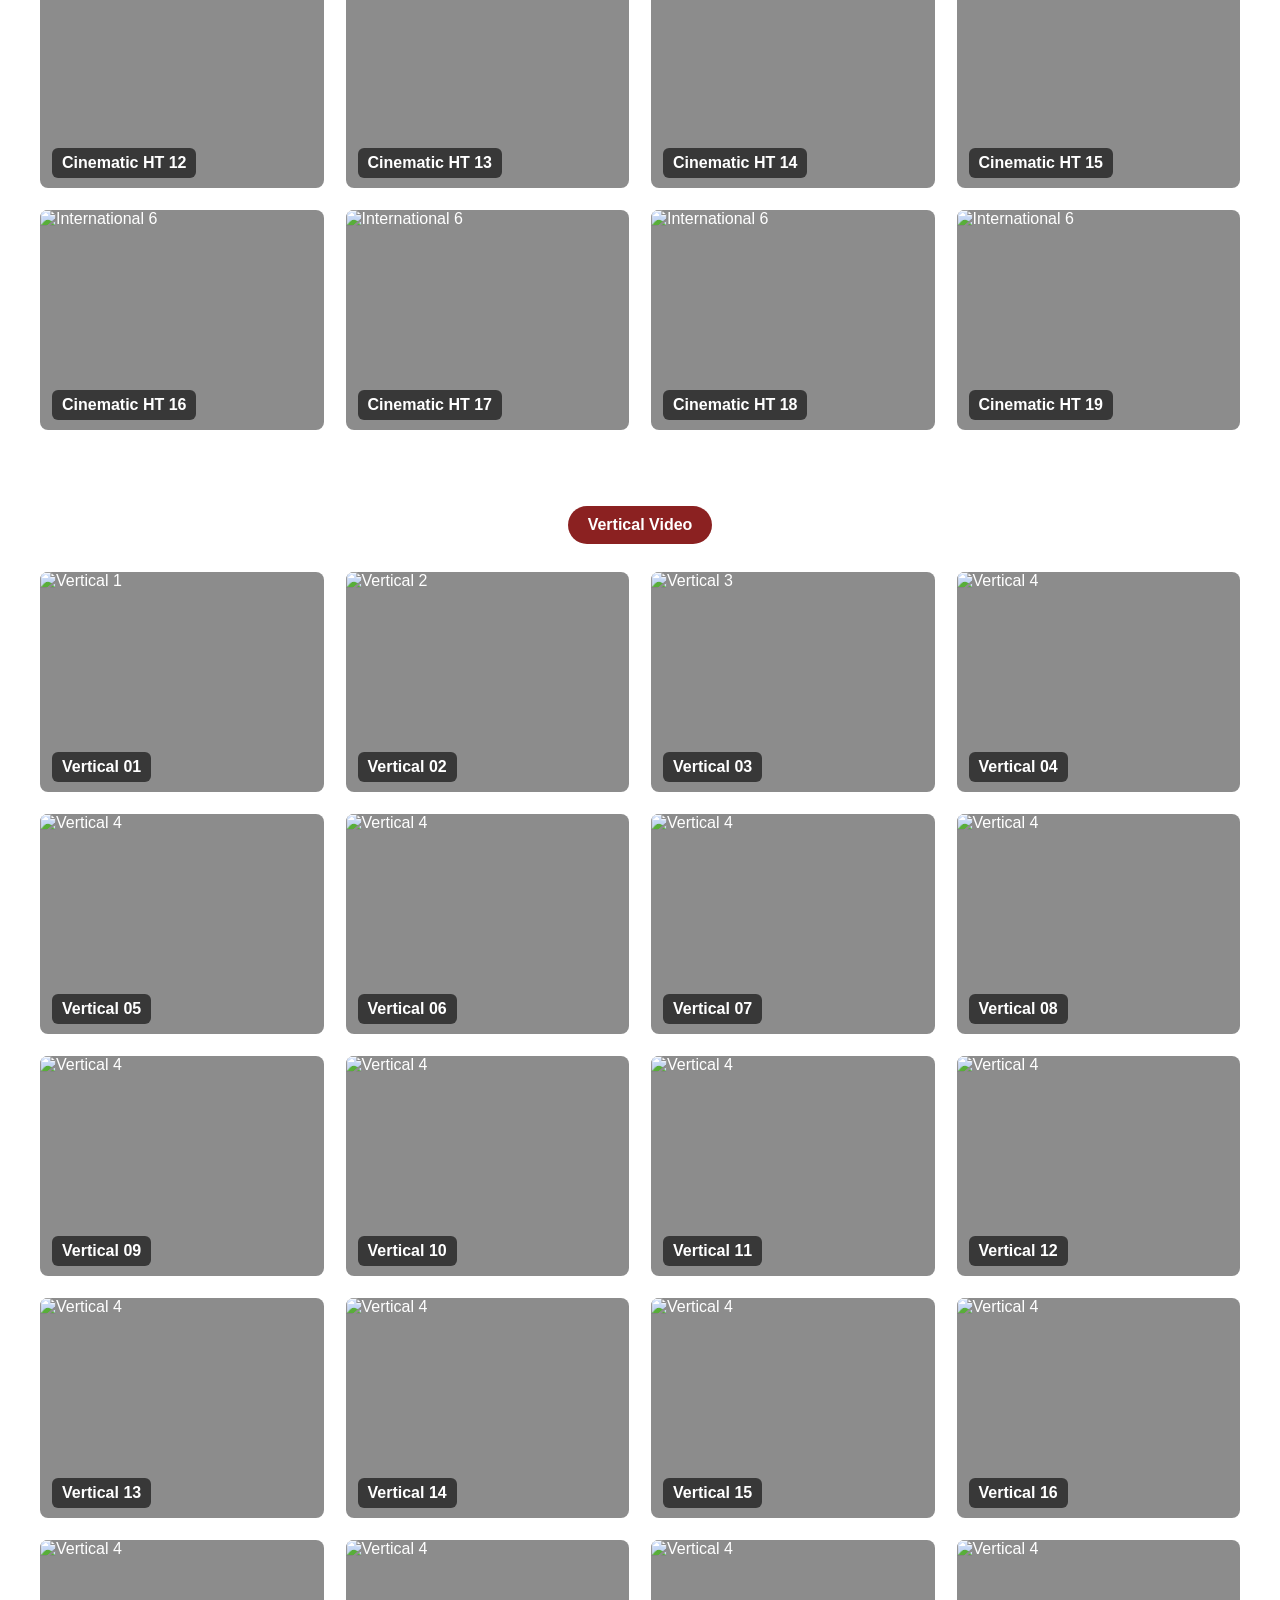
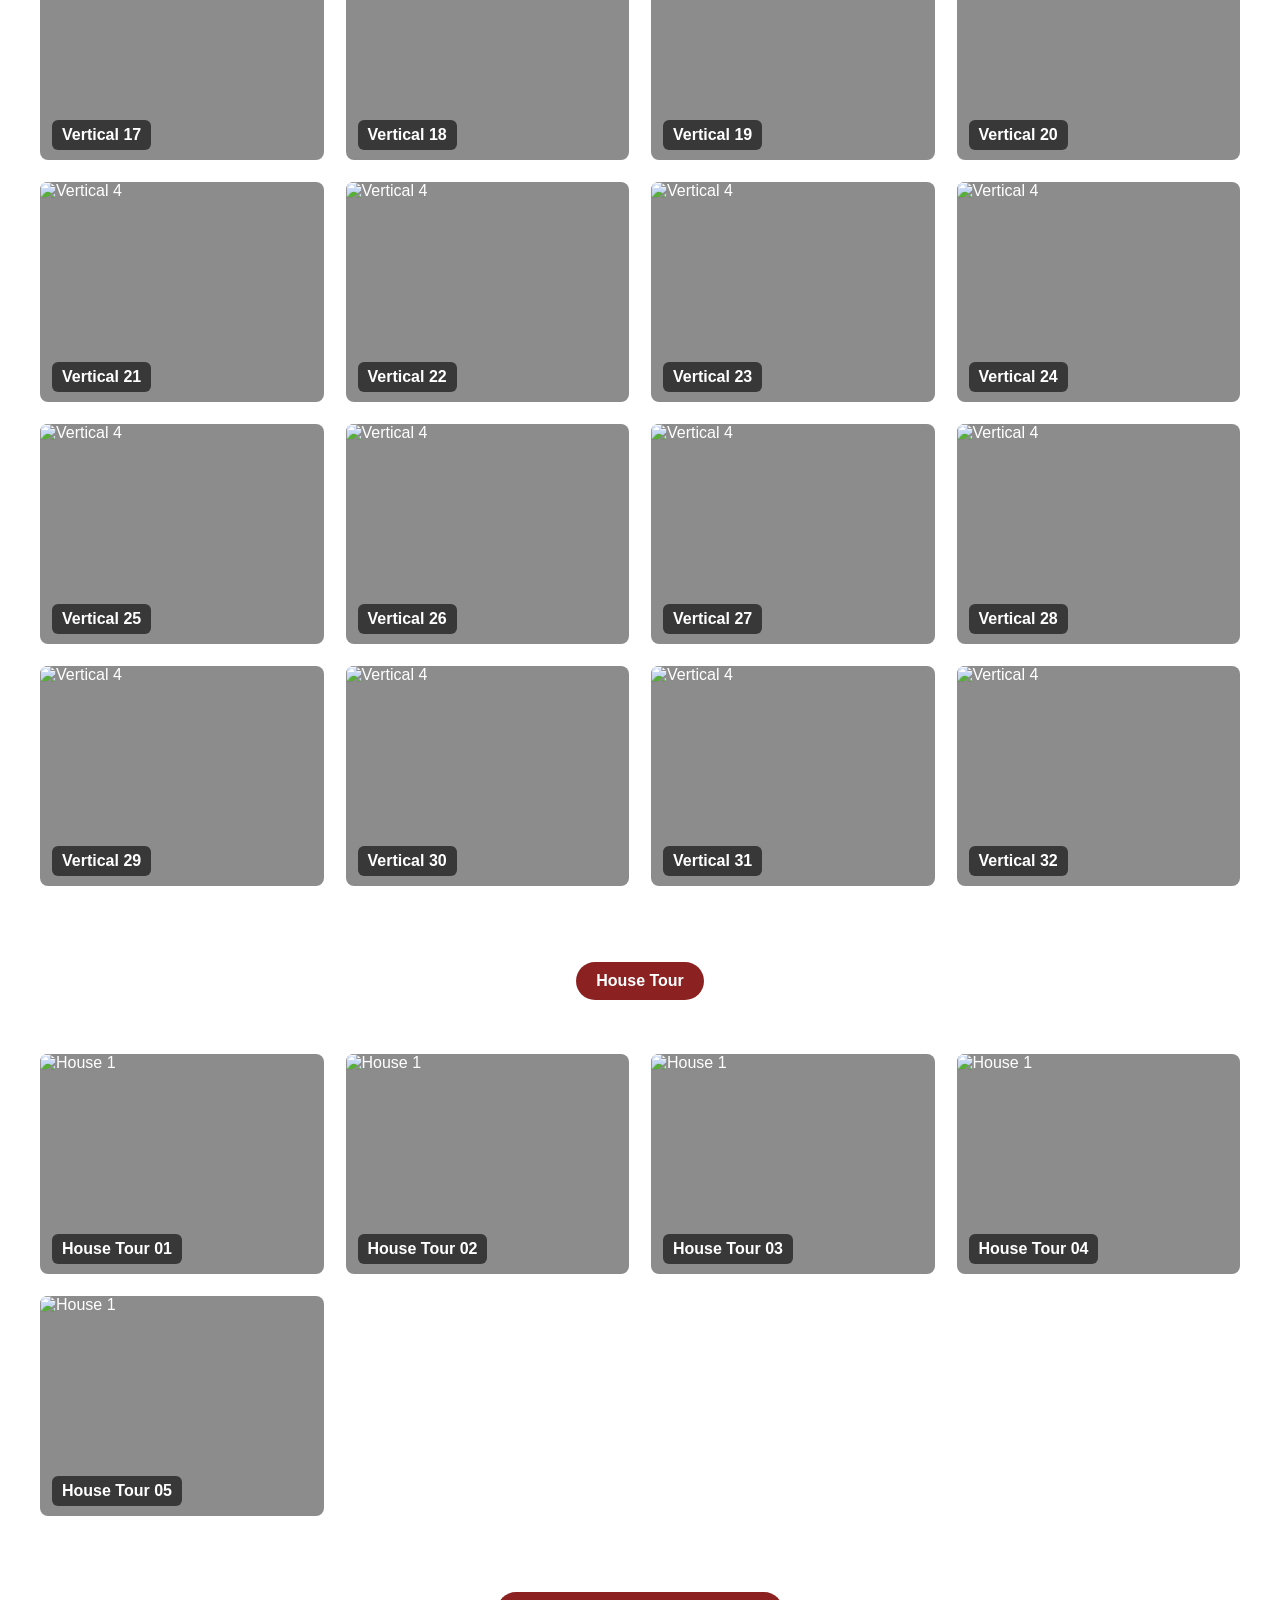
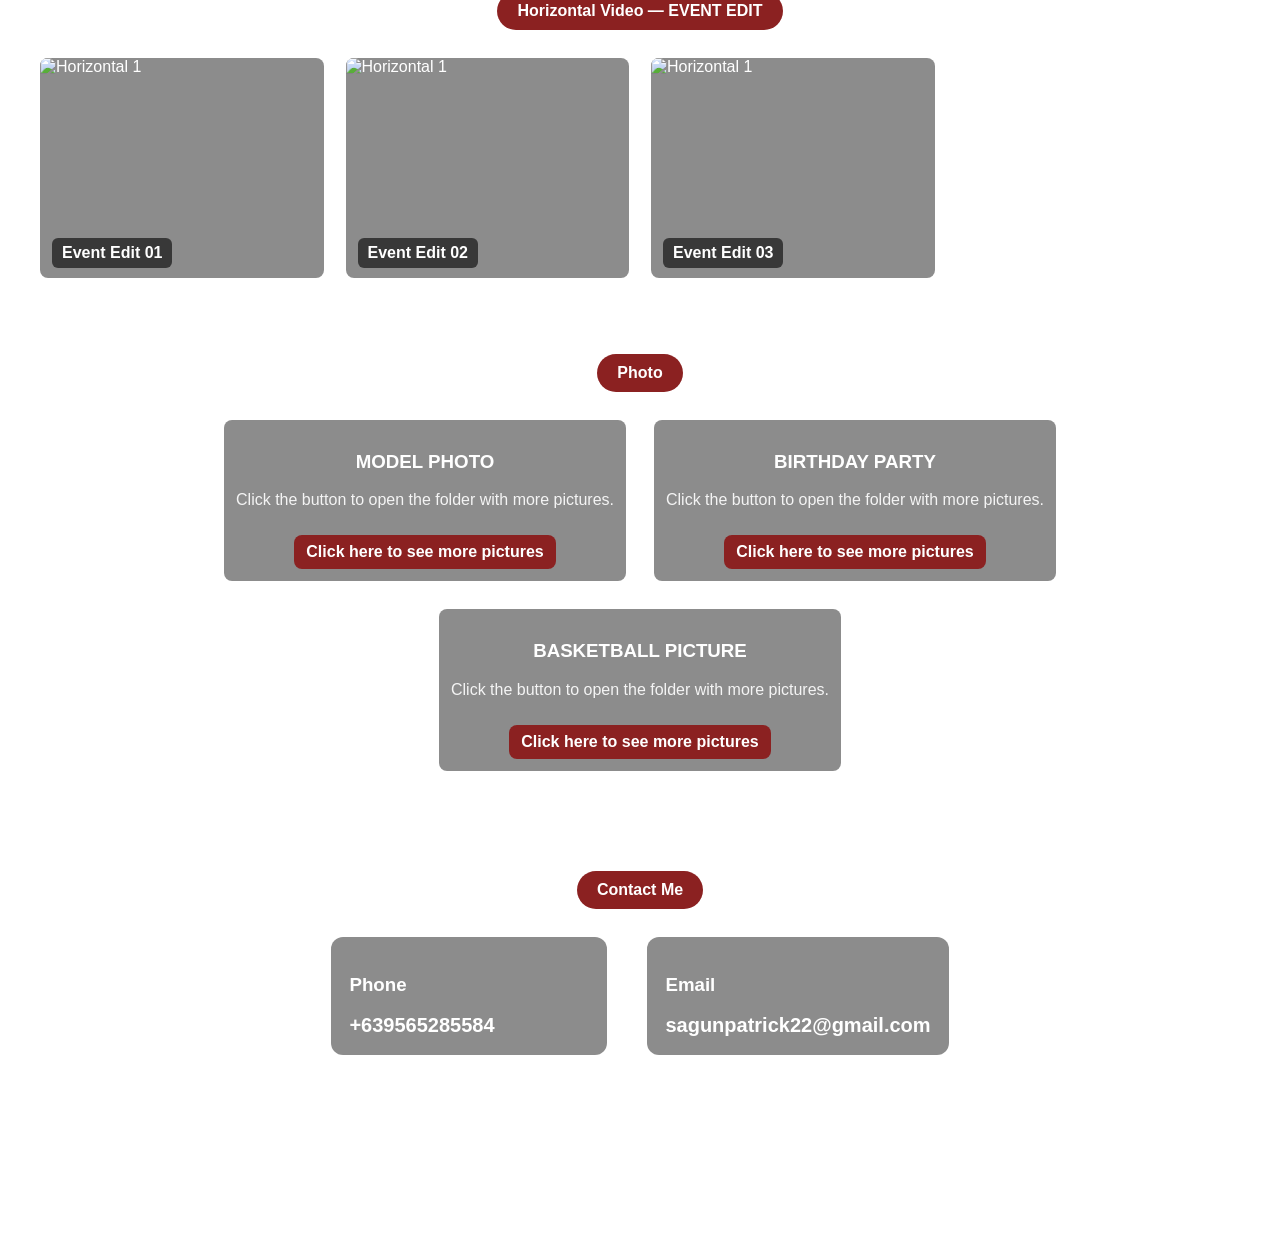
==== commit 4e079cd5: "Update index.html" ====
--- a/index.html
+++ b/index.html
@@ -205,6 +205,21 @@
           <img src="https://img.youtube.com/vi/MpHFFR4_X-0/maxresdefault.jpg" alt="International 6">
           <div class="video-title">Cinematic HT 16</div>
         </div>
+
+        <div class="video-thumb" data-video="https://www.youtube.com/embed/IsdDuOaci54">
+          <img src="https://img.youtube.com/vi/IsdDuOaci54/maxresdefault.jpg" alt="International 6">
+          <div class="video-title">Cinematic HT 17</div>
+        </div>
+
+        <div class="video-thumb" data-video="https://www.youtube.com/embed/xWUdGB8xX0s">
+          <img src="https://img.youtube.com/vi/xWUdGB8xX0s/maxresdefault.jpg" alt="International 6">
+          <div class="video-title">Cinematic HT 18</div>
+        </div>
+
+        <div class="video-thumb" data-video="https://www.youtube.com/embed/Okn_nAlJcR0">
+          <img src="https://img.youtube.com/vi/Okn_nAlJcR0/maxresdefault.jpg" alt="International 6">
+          <div class="video-title">Cinematic HT 19</div>
+        </div>
     </section>
 
     <section id="vertical" class="container">
